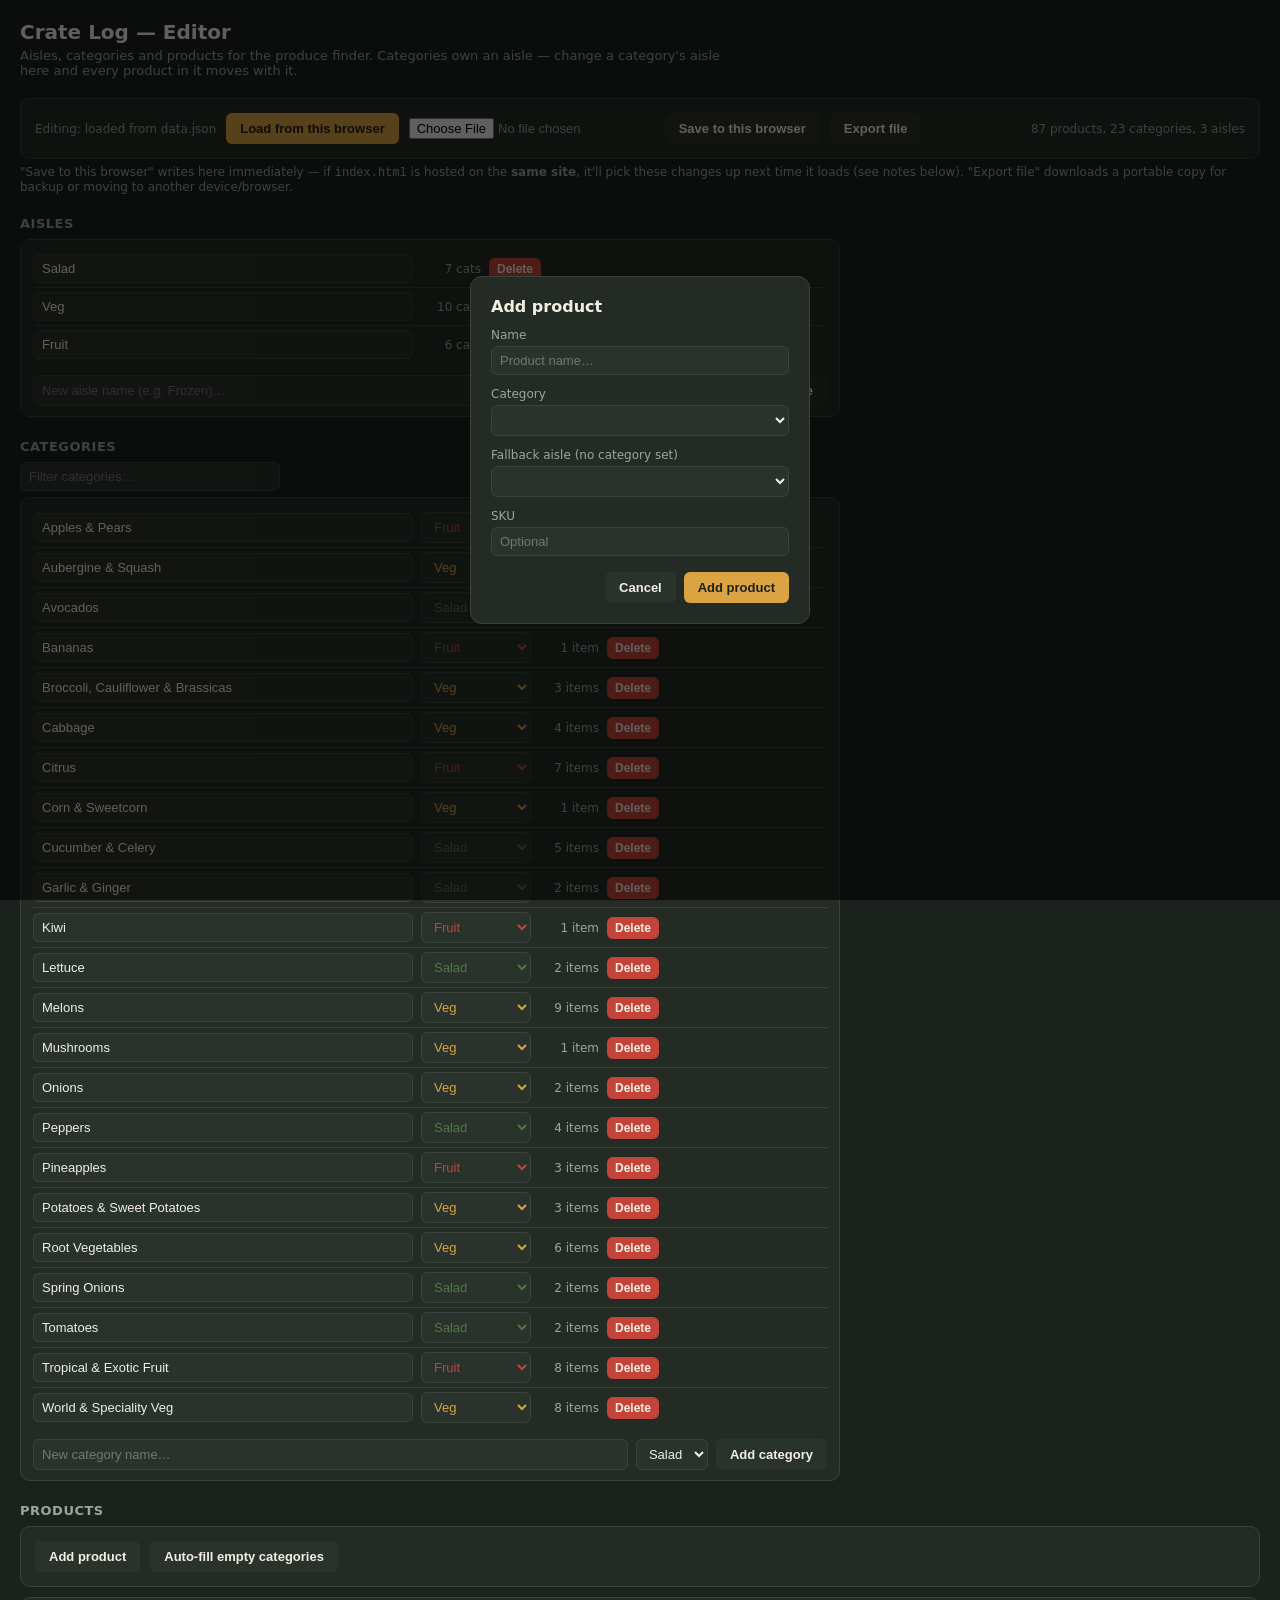
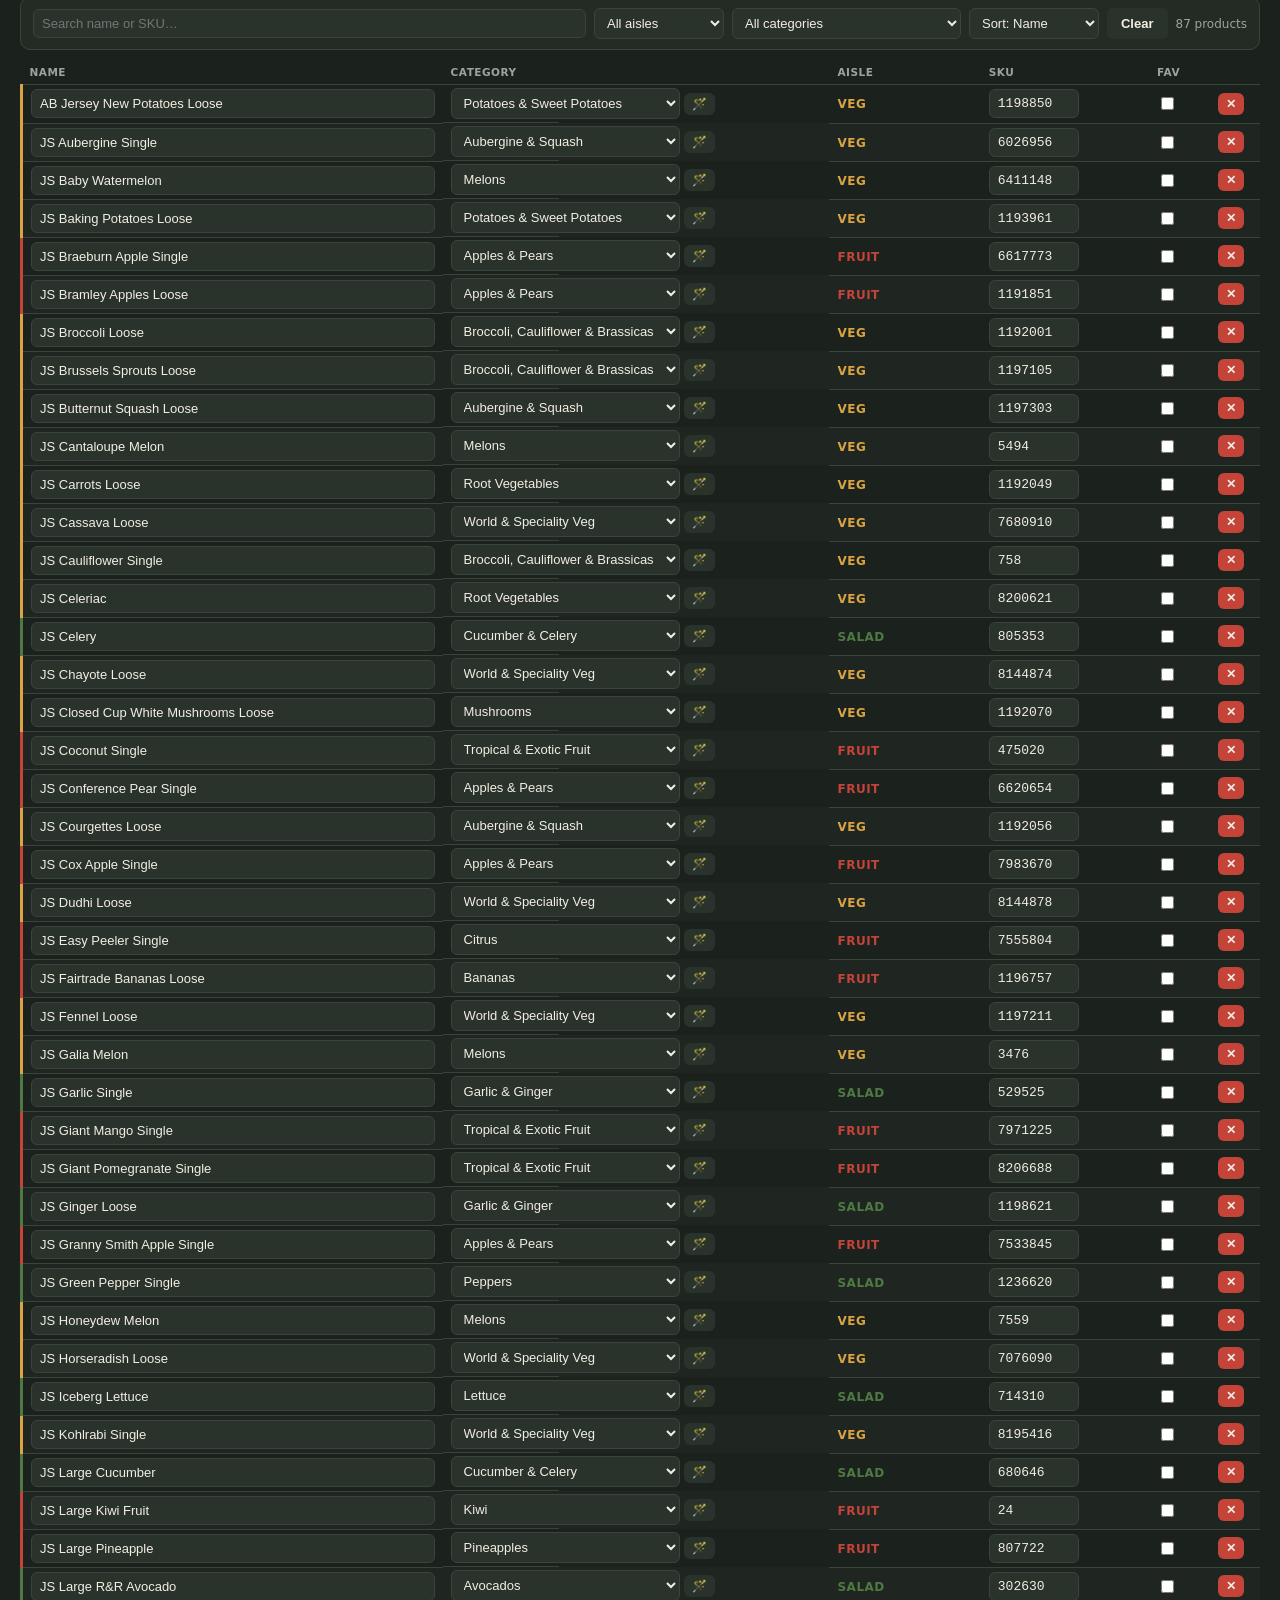
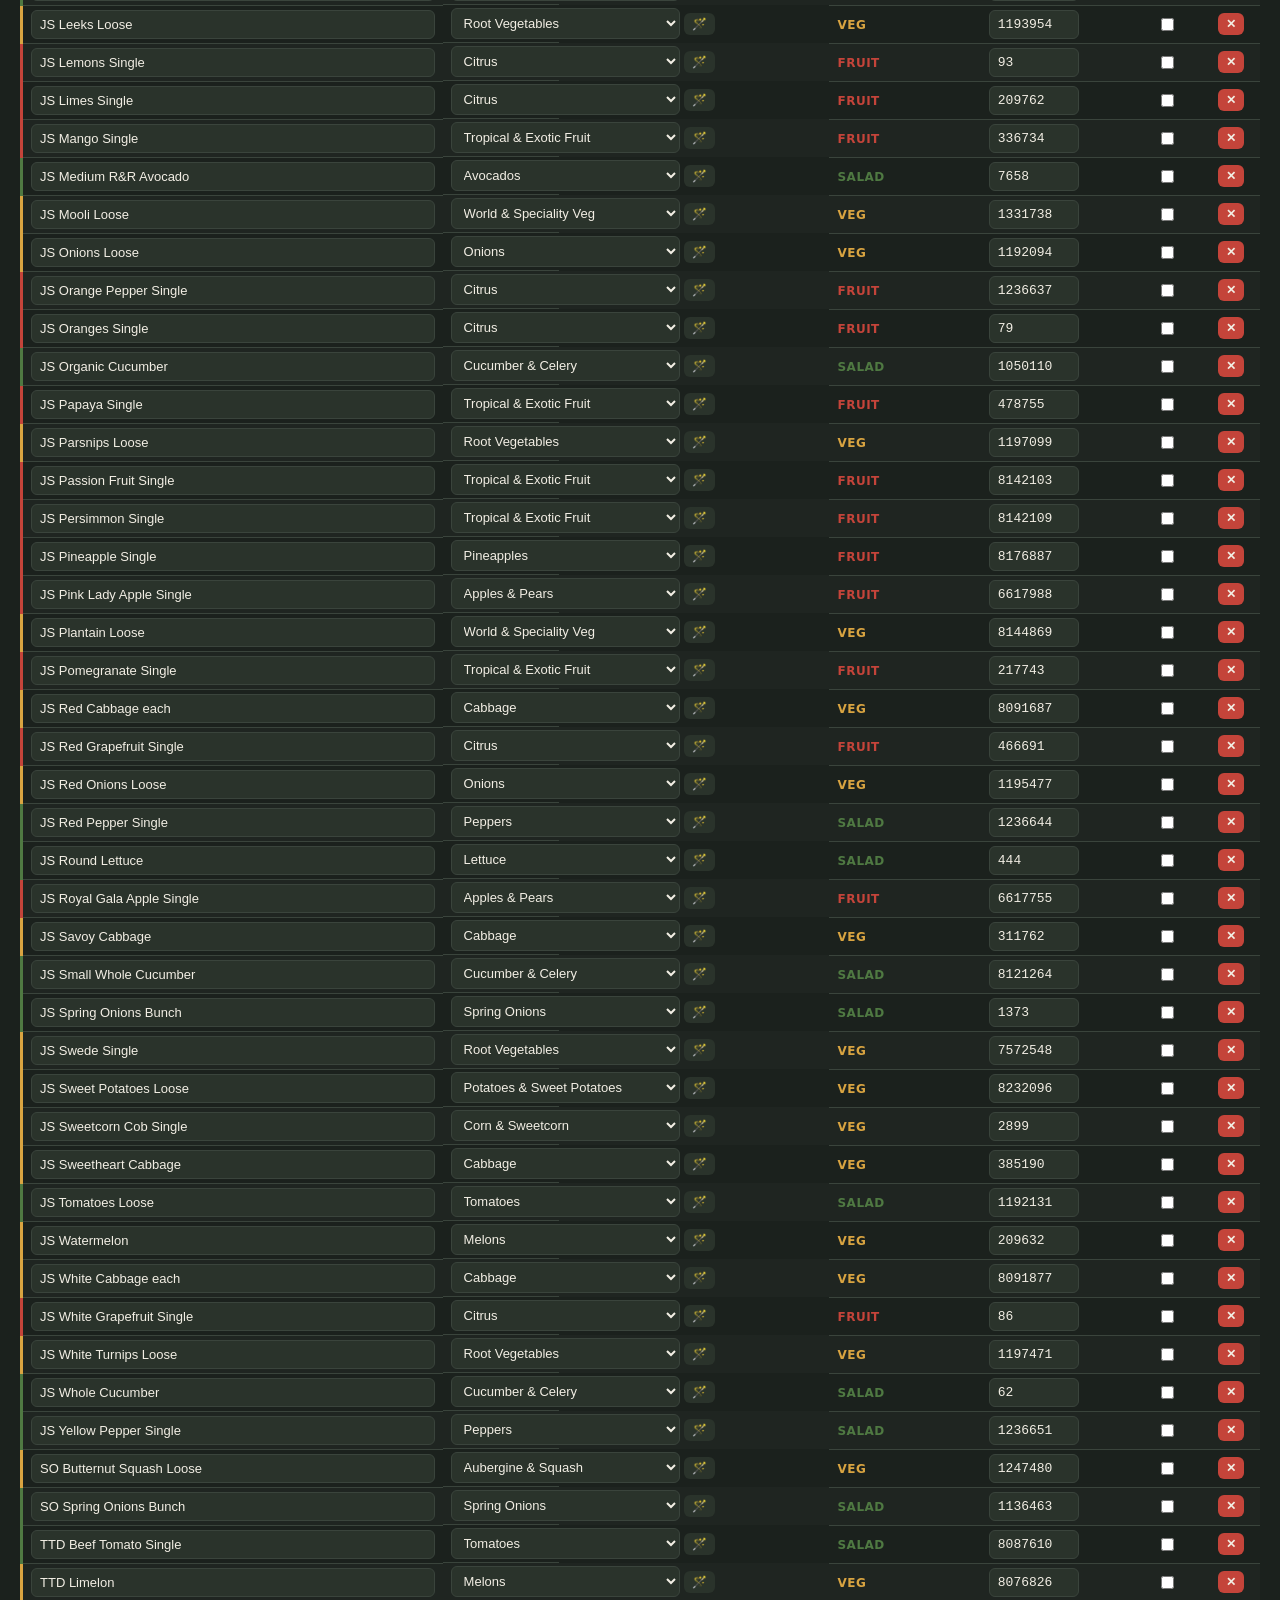
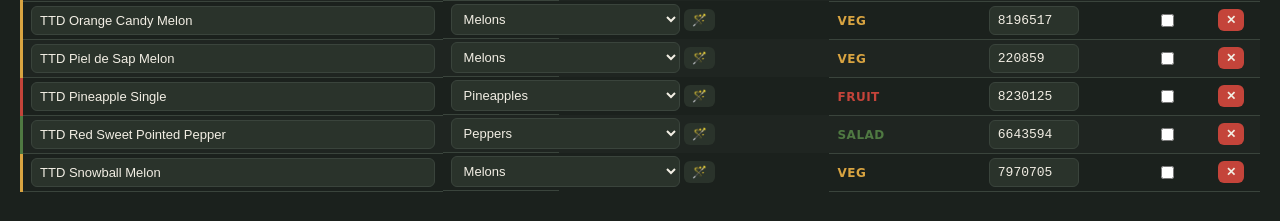
==== aisle-editor.html @ 80e992dc "Initial commit: Crate Log produce finder + aisle editor Static produce waste-disposal reference tool" ====
<!DOCTYPE html>
<html lang="en">
<head>
<meta charset="UTF-8">
<meta name="viewport" content="width=device-width, initial-scale=1">
<title>Crate Log — Editor</title>
<style>
  :root {
    --bg: #1B211D; --panel: #232B24; --panel-raised: #2A332B;
    --line: #3A443C; --text: #F2EEE4; --text-muted: #9AA69C;
    --fruit: #C4443A; --veg: #D9A441; --salad: #4F7942;
  }
  * { box-sizing: border-box; }
  body {
    margin: 0; background: var(--bg); color: var(--text);
    font-family: 'Inter', system-ui, sans-serif; padding: 20px;
  }
  h1 { font-size: 20px; margin: 0 0 4px; }
  p.sub { color: var(--text-muted); margin: 0 0 20px; font-size: 13px; max-width: 700px; }
  h2 { font-size: 13px; text-transform: uppercase; letter-spacing: 0.5px; color: var(--text-muted); margin: 22px 0 8px; }

  .toolbar {
    display: flex; gap: 10px; align-items: center; flex-wrap: wrap;
    margin-bottom: 6px; padding: 14px; background: var(--panel);
    border: 1px solid var(--line); border-radius: 10px;
  }
  .toolbar-note { color: var(--text-muted); font-size: 12px; margin: 0 0 18px; }
  .toolbar input[type="file"] { color: var(--text-muted); font-size: 13px; }
  button {
    background: var(--veg); color: var(--bg); border: none;
    border-radius: 6px; padding: 8px 14px; font-weight: 700; cursor: pointer;
    font-size: 13px;
  }
  button.secondary { background: var(--panel-raised); color: var(--text); }
  button.danger { background: var(--fruit); color: var(--text); }
  button.icon-btn { padding: 4px 8px; font-size: 12px; }
  .toolbar .count { color: var(--text-muted); font-size: 12px; margin-left: auto; }

  input[type="text"], select {
    background: var(--panel-raised); border: 1px solid var(--line);
    color: var(--text); border-radius: 6px; padding: 6px 8px; font-size: 13px;
  }
  select option { background: var(--panel-raised); color: var(--text); }

  table { width: 100%; border-collapse: collapse; font-size: 13px; table-layout: fixed; }
  thead th:nth-child(1), tbody td:nth-child(1) { width: 34%; }
  thead th:nth-child(2), tbody td:nth-child(2) { width: 30%; }
  thead th:nth-child(3), tbody td:nth-child(3) { width: 12%; }
  thead th:nth-child(4), tbody td:nth-child(4) { width: 14%; }
  thead th:nth-child(5), tbody td:nth-child(5) { width: 6%; }
  thead th:nth-child(6), tbody td:nth-child(6) { width: 4%; }
  thead th {
    text-align: left; padding: 6px 8px; border-bottom: 1px solid var(--line);
    color: var(--text-muted); font-weight: 600; position: sticky; top: 0;
    background: var(--bg); font-size: 10.5px; text-transform: uppercase; letter-spacing: 0.5px;
  }
  tbody td { padding: 3px 8px; border-bottom: 1px solid var(--line); vertical-align: middle; }
  tbody tr:nth-child(even) { background: rgba(255,255,255,0.02); }
  tbody tr:hover { background: var(--panel); }
  tbody tr { border-left: 3px solid transparent; }
  tbody tr[data-color="Fruit"] { border-left-color: var(--fruit); }
  tbody tr[data-color="Veg"] { border-left-color: var(--veg); }
  tbody tr[data-color="Salad"] { border-left-color: var(--salad); }
  .name-cell { font-weight: 600; }
  .name-cell input { width: 100%; }
  .sku-cell input { font-family: 'IBM Plex Mono', monospace; width: 90px; }
  .aisle-Fruit { color: var(--fruit); }
  .aisle-Veg { color: var(--veg); }
  .aisle-Salad { color: var(--salad); }
  .row-changed td:first-child { box-shadow: inset 3px 0 0 var(--veg); }
  .empty-notice { color: var(--text-muted); padding: 40px; text-align: center; }
  .table-wrap { overflow-x: auto; margin-bottom: 10px; }
  .cat-select-cell { display: flex; gap: 4px; align-items: center; }
  .aisle-readonly { font-size: 12px; font-weight: 700; text-transform: uppercase; letter-spacing: 0.5px; }

  .panel {
    display: flex; flex-direction: column; gap: 4px;
    background: var(--panel); border: 1px solid var(--line);
    border-radius: 10px; padding: 10px 12px; margin-bottom: 18px;
    max-width: 820px;
  }
  .panel-row {
    display: flex; align-items: center; gap: 8px;
    padding: 4px 0; border-bottom: 1px solid var(--line);
  }
  .panel-row:last-child { border-bottom: none; }
  .panel-row input[type="text"] { flex: 1 1 320px; max-width: 380px; }
  .panel-row select { flex: none; width: 110px; }
  .panel-row .count { color: var(--text-muted); font-size: 12px; width: 60px; flex: none; text-align: right; }
  .panel-add-row { display: flex; gap: 8px; margin-top: 8px; flex-wrap: wrap; }
  .panel-add-row input { flex: 1; min-width: 140px; }
  .filter-bar {
    display: flex; gap: 8px; align-items: center; flex-wrap: wrap;
    margin-bottom: 10px; padding: 10px 12px; background: var(--panel);
    border: 1px solid var(--line); border-radius: 10px;
  }
  .filter-bar input[type="text"] { flex: 1; min-width: 180px; }
  .filter-bar select { min-width: 130px; }
  .filter-bar .count { color: var(--text-muted); font-size: 12px; margin-left: auto; }
  .cat-search { margin-bottom: 6px; }
  .cat-search input { width: 260px; }

  .modal-overlay {
    position: fixed; inset: 0; background: rgba(0,0,0,0.6);
    display: flex; align-items: center; justify-content: center; z-index: 100;
  }
  .modal {
    background: var(--panel); border: 1px solid var(--line); border-radius: 12px;
    padding: 20px; width: 340px; display: flex; flex-direction: column; gap: 12px;
  }
  .modal h3 { margin: 0; font-size: 16px; }
  .modal label { display: flex; flex-direction: column; gap: 4px; font-size: 12px; color: var(--text-muted); }
  .modal label input, .modal label select { width: 100%; }
  .modal-actions { display: flex; justify-content: flex-end; gap: 8px; margin-top: 4px; }
  .dupe-warning { color: var(--fruit); font-size: 12px; margin: -4px 0 0; }
</style>
</head>
<body>

<h1>Crate Log — Editor</h1>
<p class="sub">Aisles, categories and products for the produce finder. Categories own an aisle — change a category's aisle here and every product in it moves with it.</p>

<div class="toolbar">
  <span id="sourceLabel" style="font-size:12px;color:var(--text-muted);"></span>
  <button id="loadLocalBtn">Load from this browser</button>
  <input type="file" id="fileInput" accept="application/json">
  <button id="saveLocalBtn" class="secondary" disabled>Save to this browser</button>
  <button id="exportBtn" class="secondary" disabled>Export file</button>
  <span class="count" id="countLabel"></span>
</div>
<p class="toolbar-note">
  "Save to this browser" writes here immediately — if <code>index.html</code> is hosted on
  the <strong>same site</strong>, it'll pick these changes up next time it loads (see notes below).
  "Export file" downloads a portable copy for backup or moving to another device/browser.
</p>

<div id="mainArea" hidden>

  <h2>Aisles</h2>
  <div class="panel">
    <div id="aisleList"></div>
    <div class="panel-add-row">
      <input type="text" id="newAisleInput" placeholder="New aisle name (e.g. Frozen)…">
      <button id="addAisleBtn" class="secondary">Add aisle</button>
    </div>
  </div>

  <h2>Categories</h2>
  <div class="cat-search"><input type="text" id="catSearchInput" placeholder="Filter categories…"></div>
  <div class="panel">
    <div id="catList"></div>
    <div class="panel-add-row">
      <input type="text" id="newCatInput" placeholder="New category name…">
      <select id="newCatAisle"></select>
      <button id="addCatBtn" class="secondary">Add category</button>
    </div>
  </div>

  <h2>Products</h2>
  <div class="toolbar" style="margin-bottom:10px;">
    <button id="addProductBtn" class="secondary">Add product</button>
    <button id="autoFillBtn" class="secondary">Auto-fill empty categories</button>
  </div>
  <div class="filter-bar">
    <input type="text" id="searchInput" placeholder="Search name or SKU…">
    <select id="filterAisle"><option value="">All aisles</option></select>
    <select id="filterCategory"><option value="">All categories</option></select>
    <select id="sortSelect">
      <option value="name">Sort: Name</option>
      <option value="category">Sort: Category</option>
      <option value="aisle">Sort: Aisle</option>
      <option value="sku">Sort: SKU</option>
    </select>
    <button id="clearFiltersBtn" class="secondary">Clear</button>
    <span class="count" id="filterCountLabel"></span>
  </div>
  <div class="table-wrap">
    <table id="table">
      <thead>
        <tr>
          <th>Name</th>
          <th style="width:230px">Category</th>
          <th style="width:90px">Aisle</th>
          <th style="width:100px">SKU</th>
          <th style="width:36px">Fav</th>
          <th style="width:30px"></th>
        </tr>
      </thead>
      <tbody id="tbody"></tbody>
    </table>
  </div>
</div>
<p class="empty-notice" id="emptyNotice">Load data from this browser, or import a products.json / data.json file, to start editing.</p>

<div class="modal-overlay" id="addProductModal" hidden>
  <div class="modal">
    <h3>Add product</h3>
    <label>Name<input type="text" id="apName" placeholder="Product name…"></label>
    <label>Category
      <select id="apCategory"></select>
    </label>
    <label id="apFallbackWrap">Fallback aisle (no category set)
      <select id="apFallbackAisle"></select>
    </label>
    <label>SKU<input type="text" id="apSku" placeholder="Optional"></label>
    <p class="dupe-warning" id="apDupeWarning" hidden></p>
    <div class="modal-actions">
      <button id="apCancel" class="secondary">Cancel</button>
      <button id="apSave">Add product</button>
    </div>
  </div>
</div>

<script>
const DATA_KEY = 'cratelog_data';
let DATA = null;

const AUTO_RULES = [
  { kw: ['banana'], aisle: 'Fruit', category: 'Bananas' },
  { kw: ['apple', 'pear'], aisle: 'Fruit', category: 'Apples & Pears' },
  { kw: ['lemon', 'lime', 'grapefruit', 'easy peeler', 'orange'], aisle: 'Fruit', category: 'Citrus' },
  { kw: ['kiwi'], aisle: 'Fruit', category: 'Kiwi' },
  { kw: ['melon', 'watermelon'], aisle: 'Fruit', category: 'Melons' },
  { kw: ['pineapple', 'mango', 'pomegranate', 'papaya', 'persimmon', 'passion fruit', 'coconut'], aisle: 'Fruit', category: 'Tropical & Exotic Fruit' },
  { kw: ['pepper'], aisle: 'Veg', category: 'Peppers' },
  { kw: ['avocado'], aisle: 'Veg', category: 'Avocados' },
  { kw: ['mushroom'], aisle: 'Veg', category: 'Mushrooms' },
  { kw: ['carrot', 'swede', 'parsnip', 'turnip', 'celeriac', 'leek'], aisle: 'Veg', category: 'Root Vegetables' },
  { kw: ['sweetcorn'], aisle: 'Veg', category: 'Corn & Sweetcorn' },
  { kw: ['brussels', 'broccoli', 'cauliflower'], aisle: 'Veg', category: 'Broccoli, Cauliflower & Brassicas' },
  { kw: ['cabbage'], aisle: 'Veg', category: 'Cabbage' },
  { kw: ['courgette', 'aubergine', 'butternut', 'squash'], aisle: 'Veg', category: 'Aubergine & Squash' },
  { kw: ['baking potato', 'sweet potato', 'jersey new potato', 'potato'], aisle: 'Veg', category: 'Potatoes & Sweet Potatoes' },
  { kw: ['horseradish', 'dudhi', 'cassava', 'mooli', 'chayote', 'kohlrabi', 'plantain', 'fennel'], aisle: 'Veg', category: 'World & Speciality Veg' },
  { kw: ['tomato'], aisle: 'Salad', category: 'Tomatoes' },
  { kw: ['lettuce'], aisle: 'Salad', category: 'Lettuce' },
  { kw: ['cucumber', 'celery'], aisle: 'Salad', category: 'Cucumber & Celery' },
  { kw: ['spring onion'], aisle: 'Salad', category: 'Spring Onions' },
  { kw: ['onion', 'garlic', 'ginger'], aisle: 'Veg', category: 'Onions, Garlic & Ginger' },
];
function autoSuggest(name) {
  const low = (name || '').toLowerCase();
  for (const rule of AUTO_RULES) {
    if (rule.kw.some(k => low.includes(k))) return { aisle: rule.aisle, category: rule.category };
  }
  return null;
}

const els = {
  sourceLabel: document.getElementById('sourceLabel'),
  loadLocalBtn: document.getElementById('loadLocalBtn'),
  fileInput: document.getElementById('fileInput'),
  saveLocalBtn: document.getElementById('saveLocalBtn'),
  exportBtn: document.getElementById('exportBtn'),
  countLabel: document.getElementById('countLabel'),
  mainArea: document.getElementById('mainArea'),
  emptyNotice: document.getElementById('emptyNotice'),
  tbody: document.getElementById('tbody'),
  aisleList: document.getElementById('aisleList'),
  newAisleInput: document.getElementById('newAisleInput'),
  addAisleBtn: document.getElementById('addAisleBtn'),
  catList: document.getElementById('catList'),
  newCatInput: document.getElementById('newCatInput'),
  newCatAisle: document.getElementById('newCatAisle'),
  addCatBtn: document.getElementById('addCatBtn'),
  addProductBtn: document.getElementById('addProductBtn'),
  autoFillBtn: document.getElementById('autoFillBtn'),
  catSearchInput: document.getElementById('catSearchInput'),
  searchInput: document.getElementById('searchInput'),
  filterAisle: document.getElementById('filterAisle'),
  filterCategory: document.getElementById('filterCategory'),
  sortSelect: document.getElementById('sortSelect'),
  clearFiltersBtn: document.getElementById('clearFiltersBtn'),
  filterCountLabel: document.getElementById('filterCountLabel'),
  addProductModal: document.getElementById('addProductModal'),
  apName: document.getElementById('apName'),
  apCategory: document.getElementById('apCategory'),
  apFallbackWrap: document.getElementById('apFallbackWrap'),
  apFallbackAisle: document.getElementById('apFallbackAisle'),
  apSku: document.getElementById('apSku'),
  apDupeWarning: document.getElementById('apDupeWarning'),
  apSave: document.getElementById('apSave'),
  apCancel: document.getElementById('apCancel'),
};

function loadFromBrowser() {
  const raw = localStorage.getItem(DATA_KEY);
  if (!raw) { alert('Nothing saved in this browser yet — this browser hasn\'t opened index.html, or it hasn\'t saved anything. Import a file instead.'); return; }
  try {
    DATA = JSON.parse(raw);
    els.sourceLabel.textContent = 'Editing: data saved in this browser';
    activate();
  } catch (e) { alert('Could not read saved data: ' + e.message); }
}

els.loadLocalBtn.addEventListener('click', loadFromBrowser);

els.fileInput.addEventListener('change', (e) => {
  const file = e.target.files[0];
  if (!file) return;
  const reader = new FileReader();
  reader.onload = (ev) => {
    try {
      const parsed = JSON.parse(ev.target.result);
      if (Array.isArray(parsed)) {
        // legacy flat products array — wrap it with defaults
        const cats = [...new Set(parsed.map(p => p.category).filter(Boolean))];
        DATA = {
          version: 1,
          aisles: ['Salad', 'Veg', 'Fruit'],
          categories: cats.map(name => ({ name, aisle: 'Veg' })),
          products: parsed.map(p => ({ id: p.id, name: p.name, category: p.category || '', sku: p.sku || null })),
        };
      } else if (parsed && parsed.products && parsed.categories && parsed.aisles) {
        DATA = parsed;
      } else {
        throw new Error('Unrecognised file shape');
      }
      els.sourceLabel.textContent = `Editing: imported from ${file.name}`;
      activate();
    } catch (err) {
      alert('Could not read that file: ' + err.message);
    }
  };
  reader.readAsText(file);
});

function activate() {
  els.saveLocalBtn.disabled = false;
  els.exportBtn.disabled = false;
  render();
}

function saveToBrowser() {
  localStorage.setItem(DATA_KEY, JSON.stringify(DATA));
  alert('Saved to this browser. If index.html is hosted on the same site, reload it there to see the changes.');
}
els.saveLocalBtn.addEventListener('click', saveToBrowser);

els.exportBtn.addEventListener('click', () => {
  const blob = new Blob([JSON.stringify(DATA, null, 2)], { type: 'application/json' });
  const url = URL.createObjectURL(blob);
  const a = document.createElement('a');
  a.href = url;
  a.download = 'data.json';
  a.click();
  URL.revokeObjectURL(url);
});

/* ---------------- Render root ---------------- */

function render() {
  const hasData = !!DATA;
  els.emptyNotice.hidden = hasData;
  els.mainArea.hidden = !hasData;
  if (!hasData) return;
  els.countLabel.textContent = `${DATA.products.length} products, ${DATA.categories.length} categories, ${DATA.aisles.length} aisles`;
  renderAisles();
  renderCategories();
  renderFilterControls();
  renderTable();
}

/* ---------------- Aisles panel ---------------- */

function renderAisles() {
  els.aisleList.innerHTML = '';
  els.newCatAisle.innerHTML = DATA.aisles.map(a => `<option value="${a}">${a}</option>`).join('');
  DATA.aisles.forEach(aisle => {
    const row = document.createElement('div');
    row.className = 'panel-row';

    const input = document.createElement('input');
    input.type = 'text';
    input.value = aisle;
    input.addEventListener('change', () => renameAisle(aisle, input.value.trim()));
    row.appendChild(input);

    const catCount = DATA.categories.filter(c => c.aisle === aisle).length;
    const count = document.createElement('span');
    count.className = 'count';
    count.textContent = `${catCount} cat${catCount === 1 ? '' : 's'}`;
    row.appendChild(count);

    const delBtn = document.createElement('button');
    delBtn.className = 'danger icon-btn';
    delBtn.textContent = 'Delete';
    delBtn.addEventListener('click', () => deleteAisle(aisle));
    row.appendChild(delBtn);

    els.aisleList.appendChild(row);
  });
}

function renameAisle(oldName, newName) {
  if (!newName || newName === oldName) { renderAisles(); return; }
  if (DATA.aisles.includes(newName)) { alert(`"${newName}" already exists.`); renderAisles(); return; }
  DATA.aisles = DATA.aisles.map(a => a === oldName ? newName : a);
  DATA.categories.forEach(c => { if (c.aisle === oldName) c.aisle = newName; });
  render();
}

function deleteAisle(aisle) {
  if (DATA.aisles.length <= 1) { alert('You need at least one aisle.'); return; }
  const affectedCats = DATA.categories.filter(c => c.aisle === aisle);
  const remaining = DATA.aisles.filter(a => a !== aisle);
  let msg = `Delete aisle "${aisle}"?`;
  if (affectedCats.length > 0) {
    msg += ` ${affectedCats.length} categor${affectedCats.length === 1 ? 'y' : 'ies'} using it will move to "${remaining[0]}".`;
  }
  if (!confirm(msg)) return;
  DATA.categories.forEach(c => { if (c.aisle === aisle) c.aisle = remaining[0]; });
  DATA.aisles = remaining;
  render();
}

els.addAisleBtn.addEventListener('click', () => {
  const name = els.newAisleInput.value.trim();
  if (!name) return;
  if (DATA.aisles.includes(name)) { alert('That aisle already exists.'); return; }
  DATA.aisles.push(name);
  els.newAisleInput.value = '';
  render();
});

/* ---------------- Categories panel ---------------- */

function renderCategories() {
  els.catList.innerHTML = '';
  const q = els.catSearchInput.value.trim().toLowerCase();
  const filtered = q ? DATA.categories.filter(c => c.name.toLowerCase().includes(q)) : DATA.categories;
  if (filtered.length === 0) {
    const empty = document.createElement('p');
    empty.style.cssText = 'color:var(--text-muted);font-size:13px;margin:4px 0;';
    empty.textContent = DATA.categories.length === 0 ? 'No categories yet.' : `No categories match "${q}".`;
    els.catList.appendChild(empty);
    return;
  }
  [...filtered].sort((a, b) => a.name.localeCompare(b.name)).forEach((cat) => {
    const row = document.createElement('div');
    row.className = 'panel-row';

    const input = document.createElement('input');
    input.type = 'text';
    input.value = cat.name;
    input.addEventListener('change', () => renameCategory(cat.name, input.value.trim()));
    row.appendChild(input);

    const aisleSelect = document.createElement('select');
    aisleSelect.className = 'aisle-' + cat.aisle;
    DATA.aisles.forEach(a => {
      const opt = document.createElement('option');
      opt.value = a; opt.textContent = a;
      if (cat.aisle === a) opt.selected = true;
      aisleSelect.appendChild(opt);
    });
    aisleSelect.addEventListener('change', () => {
      cat.aisle = aisleSelect.value;
      aisleSelect.className = 'aisle-' + aisleSelect.value;
      renderTable(); // product rows' derived aisle changes instantly
      renderAisles();
    });
    row.appendChild(aisleSelect);

    const n = DATA.products.filter(p => p.category === cat.name).length;
    const count = document.createElement('span');
    count.className = 'count';
    count.textContent = `${n} item${n === 1 ? '' : 's'}`;
    row.appendChild(count);

    const delBtn = document.createElement('button');
    delBtn.className = 'danger icon-btn';
    delBtn.textContent = 'Delete';
    delBtn.addEventListener('click', () => deleteCategory(cat.name));
    row.appendChild(delBtn);

    els.catList.appendChild(row);
  });
}

function renameCategory(oldName, newName) {
  if (!newName || newName === oldName) { renderCategories(); return; }
  if (DATA.categories.some(c => c.name === newName)) {
    alert(`"${newName}" already exists — merge not supported here, pick a different name or delete one first.`);
    renderCategories();
    return;
  }
  const cat = DATA.categories.find(c => c.name === oldName);
  cat.name = newName;
  DATA.products.forEach(p => { if (p.category === oldName) p.category = newName; });
  render();
}

function deleteCategory(name) {
  const affected = DATA.products.filter(p => p.category === name);
  let fallback = DATA.aisles[0];
  if (affected.length > 0) {
    const pick = prompt(`Delete "${name}"? ${affected.length} product(s) will lose this category.\nType the aisle to fall back to for them:\n(${DATA.aisles.join(', ')})`, fallback);
    if (pick === null) return;
    if (!DATA.aisles.includes(pick)) { alert('Not a valid aisle name — cancelled.'); return; }
    fallback = pick;
  } else if (!confirm(`Delete "${name}"?`)) {
    return;
  }
  affected.forEach(p => { p.category = ''; p.fallbackAisle = fallback; });
  DATA.categories = DATA.categories.filter(c => c.name !== name);
  render();
}

els.catSearchInput.addEventListener('input', renderCategories);

els.addCatBtn.addEventListener('click', () => {
  const name = els.newCatInput.value.trim();
  if (!name) return;
  if (DATA.categories.some(c => c.name === name)) { alert('That category already exists.'); return; }
  DATA.categories.push({ name, aisle: els.newCatAisle.value });
  els.newCatInput.value = '';
  render();
});

/* ---------------- Products table ---------------- */

let productFilters = { search: '', aisle: '', category: '', sort: 'name' };

function renderFilterControls() {
  els.filterAisle.innerHTML = '<option value="">All aisles</option>' +
    DATA.aisles.map(a => `<option value="${a}">${a}</option>`).join('');
  els.filterAisle.value = productFilters.aisle;
  els.filterCategory.innerHTML = '<option value="">All categories</option>' +
    [...DATA.categories].sort((a, b) => a.name.localeCompare(b.name))
      .map(c => `<option value="${c.name}">${c.name}</option>`).join('');
  els.filterCategory.value = productFilters.category;
  els.sortSelect.value = productFilters.sort;
  els.searchInput.value = productFilters.search;
}

els.searchInput.addEventListener('input', () => { productFilters.search = els.searchInput.value; renderTable(); });
els.filterAisle.addEventListener('change', () => { productFilters.aisle = els.filterAisle.value; renderTable(); });
els.filterCategory.addEventListener('change', () => { productFilters.category = els.filterCategory.value; renderTable(); });
els.sortSelect.addEventListener('change', () => { productFilters.sort = els.sortSelect.value; renderTable(); });
els.clearFiltersBtn.addEventListener('click', () => {
  productFilters = { search: '', aisle: '', category: '', sort: 'name' };
  renderFilterControls();
  renderTable();
});

function getFilteredSortedProducts() {
  let list = DATA.products.slice();
  const q = productFilters.search.trim().toLowerCase();
  if (q) list = list.filter(p => (p.name || '').toLowerCase().includes(q) || (p.sku || '').toLowerCase().includes(q));
  if (productFilters.aisle) list = list.filter(p => resolveAisle(p) === productFilters.aisle);
  if (productFilters.category) list = list.filter(p => p.category === productFilters.category);
  const collate = (a, b) => (a || '').localeCompare(b || '');
  switch (productFilters.sort) {
    case 'category': list.sort((a, b) => collate(a.category, b.category) || collate(a.name, b.name)); break;
    case 'aisle': list.sort((a, b) => collate(resolveAisle(a), resolveAisle(b)) || collate(a.name, b.name)); break;
    case 'sku': list.sort((a, b) => collate(a.sku, b.sku)); break;
    default: list.sort((a, b) => collate(a.name, b.name));
  }
  return list;
}

function renderTable() {
  const list = getFilteredSortedProducts();
  els.tbody.innerHTML = '';
  list.forEach(p => els.tbody.appendChild(buildRow(p)));
  els.filterCountLabel.textContent = list.length === DATA.products.length
    ? `${DATA.products.length} products`
    : `Showing ${list.length} of ${DATA.products.length} products`;
}

function resolveAisle(p) {
  if (p.category) {
    const cat = DATA.categories.find(c => c.name === p.category);
    if (cat) return cat.aisle;
  }
  return p.fallbackAisle || DATA.aisles[0];
}

function buildRow(p) {
  const tr = document.createElement('tr');
  const aisle = resolveAisle(p);
  tr.dataset.color = aisle;

  const nameTd = document.createElement('td');
  nameTd.className = 'name-cell';
  const nameInput = document.createElement('input');
  nameInput.type = 'text';
  nameInput.value = p.name || '';
  nameInput.addEventListener('input', () => { p.name = nameInput.value; tr.classList.add('row-changed'); });
  nameTd.appendChild(nameInput);
  tr.appendChild(nameTd);

  const catTd = document.createElement('td');
  catTd.className = 'cat-select-cell';
  const catSelect = document.createElement('select');
  catSelect.style.flex = '1';
  const noneOpt = document.createElement('option');
  noneOpt.value = ''; noneOpt.textContent = '— none —';
  catSelect.appendChild(noneOpt);
  [...DATA.categories].sort((a, b) => a.name.localeCompare(b.name)).forEach(c => {
    const opt = document.createElement('option');
    opt.value = c.name; opt.textContent = c.name;
    if (p.category === c.name) opt.selected = true;
    catSelect.appendChild(opt);
  });
  catSelect.addEventListener('change', () => {
    p.category = catSelect.value;
    if (!p.category) p.fallbackAisle = p.fallbackAisle || DATA.aisles[0];
    tr.classList.add('row-changed');
    tr.dataset.color = resolveAisle(p);
    renderAisleCell(aisleTd, p, tr);
    renderCategories();
  });
  catTd.appendChild(catSelect);

  const wandBtn = document.createElement('button');
  wandBtn.className = 'secondary icon-btn';
  wandBtn.textContent = '🪄';
  wandBtn.title = 'Auto-suggest category from name';
  wandBtn.addEventListener('click', () => {
    const suggestion = autoSuggest(p.name);
    if (!suggestion) { alert('No keyword match for that name — pick manually.'); return; }
    ensureCategory(suggestion.category, suggestion.aisle);
    p.category = suggestion.category;
    render();
  });
  catTd.appendChild(wandBtn);
  tr.appendChild(catTd);

  const aisleTd = document.createElement('td');
  renderAisleCell(aisleTd, p, tr);
  tr.appendChild(aisleTd);

  const skuTd = document.createElement('td');
  skuTd.className = 'sku-cell';
  const skuInput = document.createElement('input');
  skuInput.type = 'text';
  skuInput.value = p.sku || '';
  skuInput.addEventListener('input', () => { p.sku = skuInput.value.trim() || null; tr.classList.add('row-changed'); });
  skuTd.appendChild(skuInput);
  tr.appendChild(skuTd);

  const favTd = document.createElement('td');
  const favInput = document.createElement('input');
  favInput.type = 'checkbox';
  favInput.title = 'Default favourite (rarely needed — favourites are usually set per-device on index.html)';
  favInput.checked = !!p.favourite;
  favInput.addEventListener('change', () => { p.favourite = favInput.checked; });
  favTd.appendChild(favInput);
  tr.appendChild(favTd);

  const delTd = document.createElement('td');
  const delBtn = document.createElement('button');
  delBtn.className = 'danger icon-btn';
  delBtn.textContent = '✕';
  delBtn.title = 'Delete product';
  delBtn.addEventListener('click', () => {
    if (!confirm(`Delete "${p.name || '(unnamed)'}"?`)) return;
    DATA.products.splice(DATA.products.indexOf(p), 1);
    render();
  });
  delTd.appendChild(delBtn);
  tr.appendChild(delTd);

  return tr;
}

function renderAisleCell(aisleTd, p, tr) {
  aisleTd.innerHTML = '';
  if (p.category) {
    const span = document.createElement('span');
    span.className = 'aisle-readonly aisle-' + resolveAisle(p);
    span.textContent = resolveAisle(p);
    aisleTd.appendChild(span);
  } else {
    const select = document.createElement('select');
    DATA.aisles.forEach(a => {
      const opt = document.createElement('option');
      opt.value = a; opt.textContent = a;
      if ((p.fallbackAisle || DATA.aisles[0]) === a) opt.selected = true;
      select.appendChild(opt);
    });
    select.addEventListener('change', () => {
      p.fallbackAisle = select.value;
      tr.dataset.color = select.value;
      tr.classList.add('row-changed');
    });
    aisleTd.appendChild(select);
  }
}

function ensureCategory(name, aisle) {
  if (!DATA.categories.some(c => c.name === name)) {
    DATA.categories.push({ name, aisle });
  }
}

els.addProductBtn.addEventListener('click', openAddProductModal);

/* ---------------- Add product modal ---------------- */

let apDupeArmed = false;

function openAddProductModal() {
  els.apName.value = '';
  els.apSku.value = '';
  apDupeArmed = false;
  els.apDupeWarning.hidden = true;
  els.apSave.textContent = 'Add product';
  els.apCategory.innerHTML = '<option value="">— none —</option>' +
    [...DATA.categories].sort((a, b) => a.name.localeCompare(b.name))
      .map(c => `<option value="${c.name}">${c.name}</option>`).join('');
  els.apFallbackAisle.innerHTML = DATA.aisles.map(a => `<option value="${a}">${a}</option>`).join('');
  updateApFallbackVisibility();
  els.addProductModal.hidden = false;
  els.apName.focus();
}

function updateApFallbackVisibility() {
  els.apFallbackWrap.hidden = !!els.apCategory.value;
}
els.apCategory.addEventListener('change', updateApFallbackVisibility);

function closeAddProductModal() { els.addProductModal.hidden = true; }
els.apCancel.addEventListener('click', closeAddProductModal);
els.addProductModal.addEventListener('click', (e) => { if (e.target === els.addProductModal) closeAddProductModal(); });

function findDuplicateProduct(name) {
  const low = name.trim().toLowerCase();
  return DATA.products.find(p => (p.name || '').trim().toLowerCase() === low);
}

els.apName.addEventListener('input', () => {
  apDupeArmed = false;
  els.apDupeWarning.hidden = true;
  els.apSave.textContent = 'Add product';
});

els.apSave.addEventListener('click', () => {
  const name = els.apName.value.trim();
  if (!name) { alert('Enter a product name.'); return; }

  const dupe = findDuplicateProduct(name);
  if (dupe && !apDupeArmed) {
    els.apDupeWarning.hidden = false;
    els.apDupeWarning.textContent = `A product named "${dupe.name}" already exists` +
      (dupe.category ? ` in "${dupe.category}"` : '') + `. Click "Add anyway" to add a duplicate.`;
    els.apSave.textContent = 'Add anyway';
    apDupeArmed = true;
    return;
  }

  const existingIds = new Set(DATA.products.map(p => p.id));
  let n = DATA.products.length + 1;
  let nextId = 'p' + String(n).padStart(3, '0');
  while (existingIds.has(nextId)) { n++; nextId = 'p' + String(n).padStart(3, '0'); }
  const category = els.apCategory.value;
  const product = { id: nextId, name, category, sku: els.apSku.value.trim() || null };
  if (!category) product.fallbackAisle = els.apFallbackAisle.value;
  DATA.products.push(product);

  closeAddProductModal();
  render();
});

els.autoFillBtn.addEventListener('click', () => {
  let filled = 0, unresolved = 0;
  DATA.products.forEach(p => {
    if (p.category) return;
    const suggestion = autoSuggest(p.name);
    if (suggestion) {
      ensureCategory(suggestion.category, suggestion.aisle);
      p.category = suggestion.category;
      filled++;
    } else {
      unresolved++;
    }
  });
  render();
  alert(`Filled ${filled} product(s).` + (unresolved ? ` ${unresolved} had no keyword match — set those manually.` : ''));
});

// try loading from this browser automatically on open; if nothing's
// there yet, try the published data.json (works when served over http(s),
// blocked by browsers when opened as a local file — import manually then)
(async function tryAutoLoad() {
  const raw = localStorage.getItem(DATA_KEY);
  if (raw) {
    try {
      DATA = JSON.parse(raw);
      els.sourceLabel.textContent = 'Editing: data saved in this browser (auto-loaded)';
      activate();
      return;
    } catch (e) { /* fall through */ }
  }
  try {
    const res = await fetch('data.json?t=' + Date.now(), { cache: 'no-store' });
    if (res.ok) {
      const fetched = await res.json();
      if (fetched && fetched.products && fetched.categories && fetched.aisles) {
        DATA = fetched;
        els.sourceLabel.textContent = 'Editing: loaded from data.json';
        activate();
      }
    }
  } catch (e) { /* blocked (likely file://) or missing — user can load/import manually */ }
})();

</script>
</body>
</html>
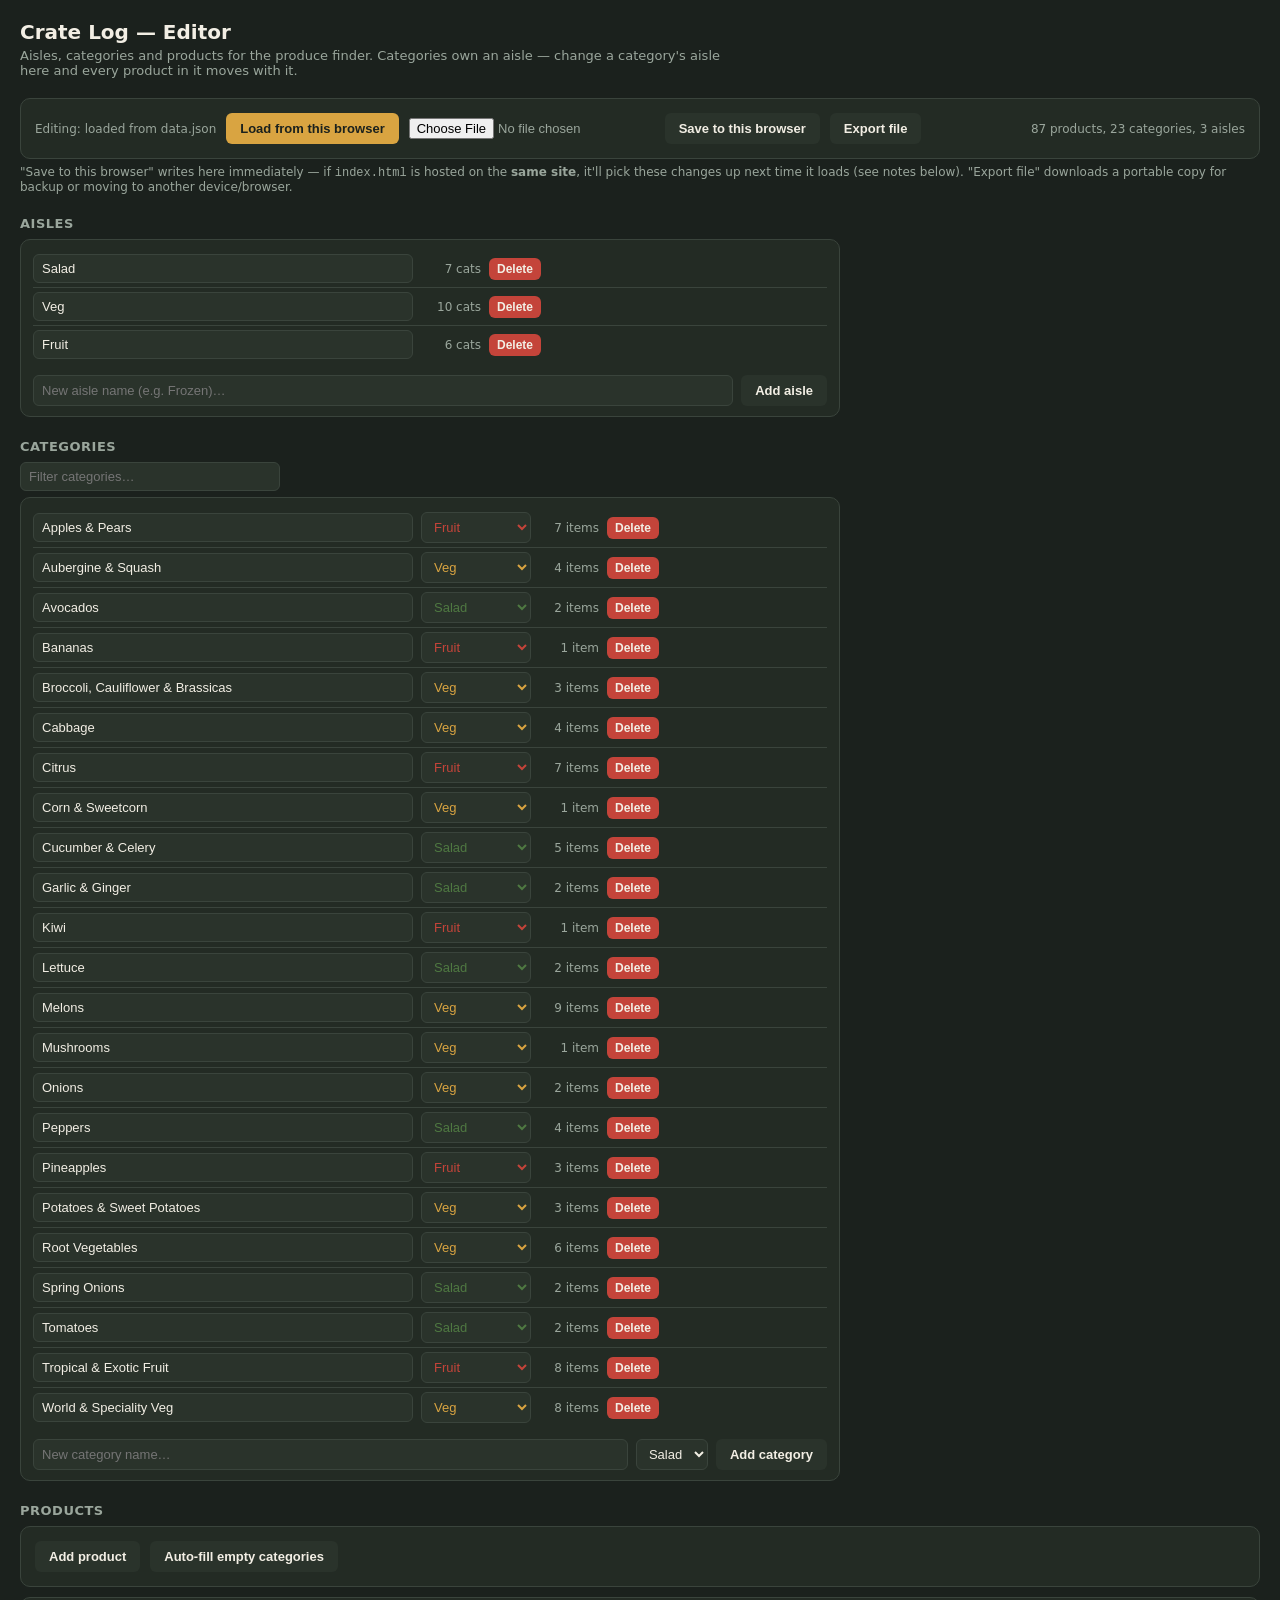
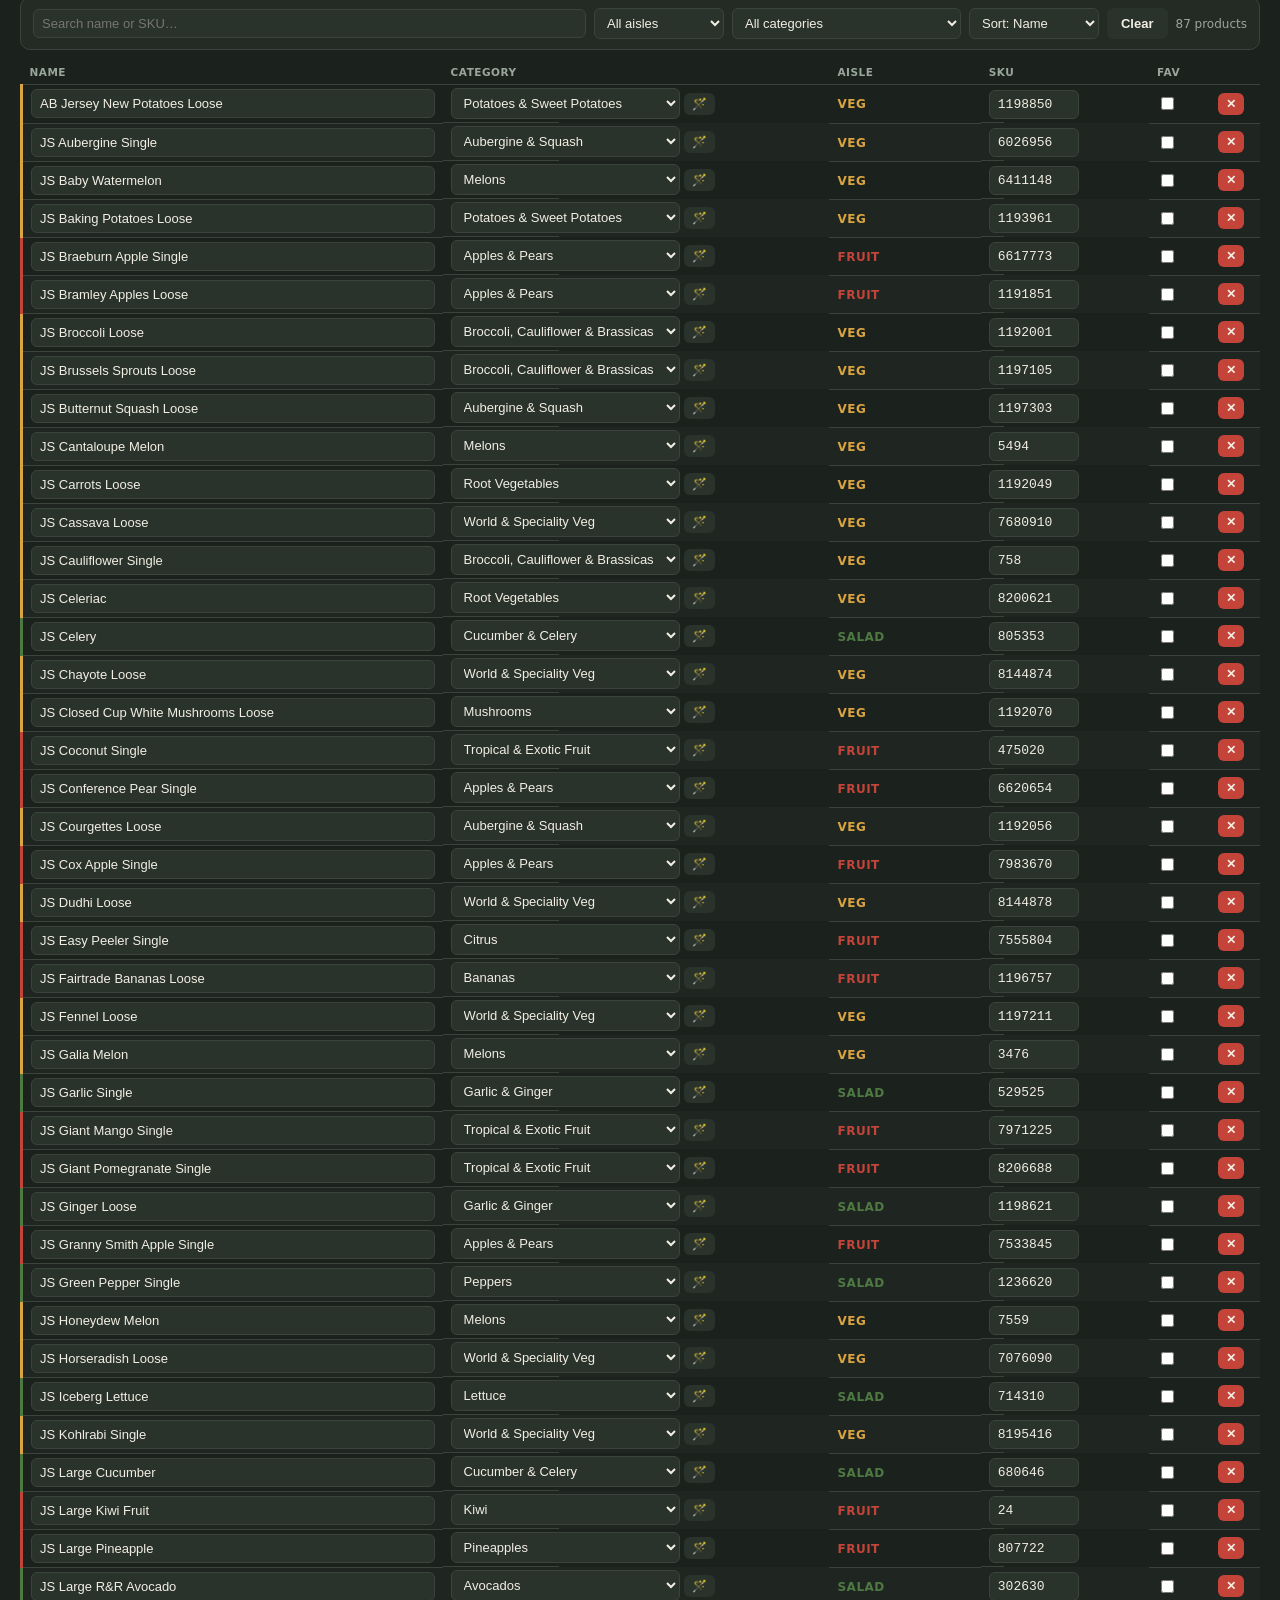
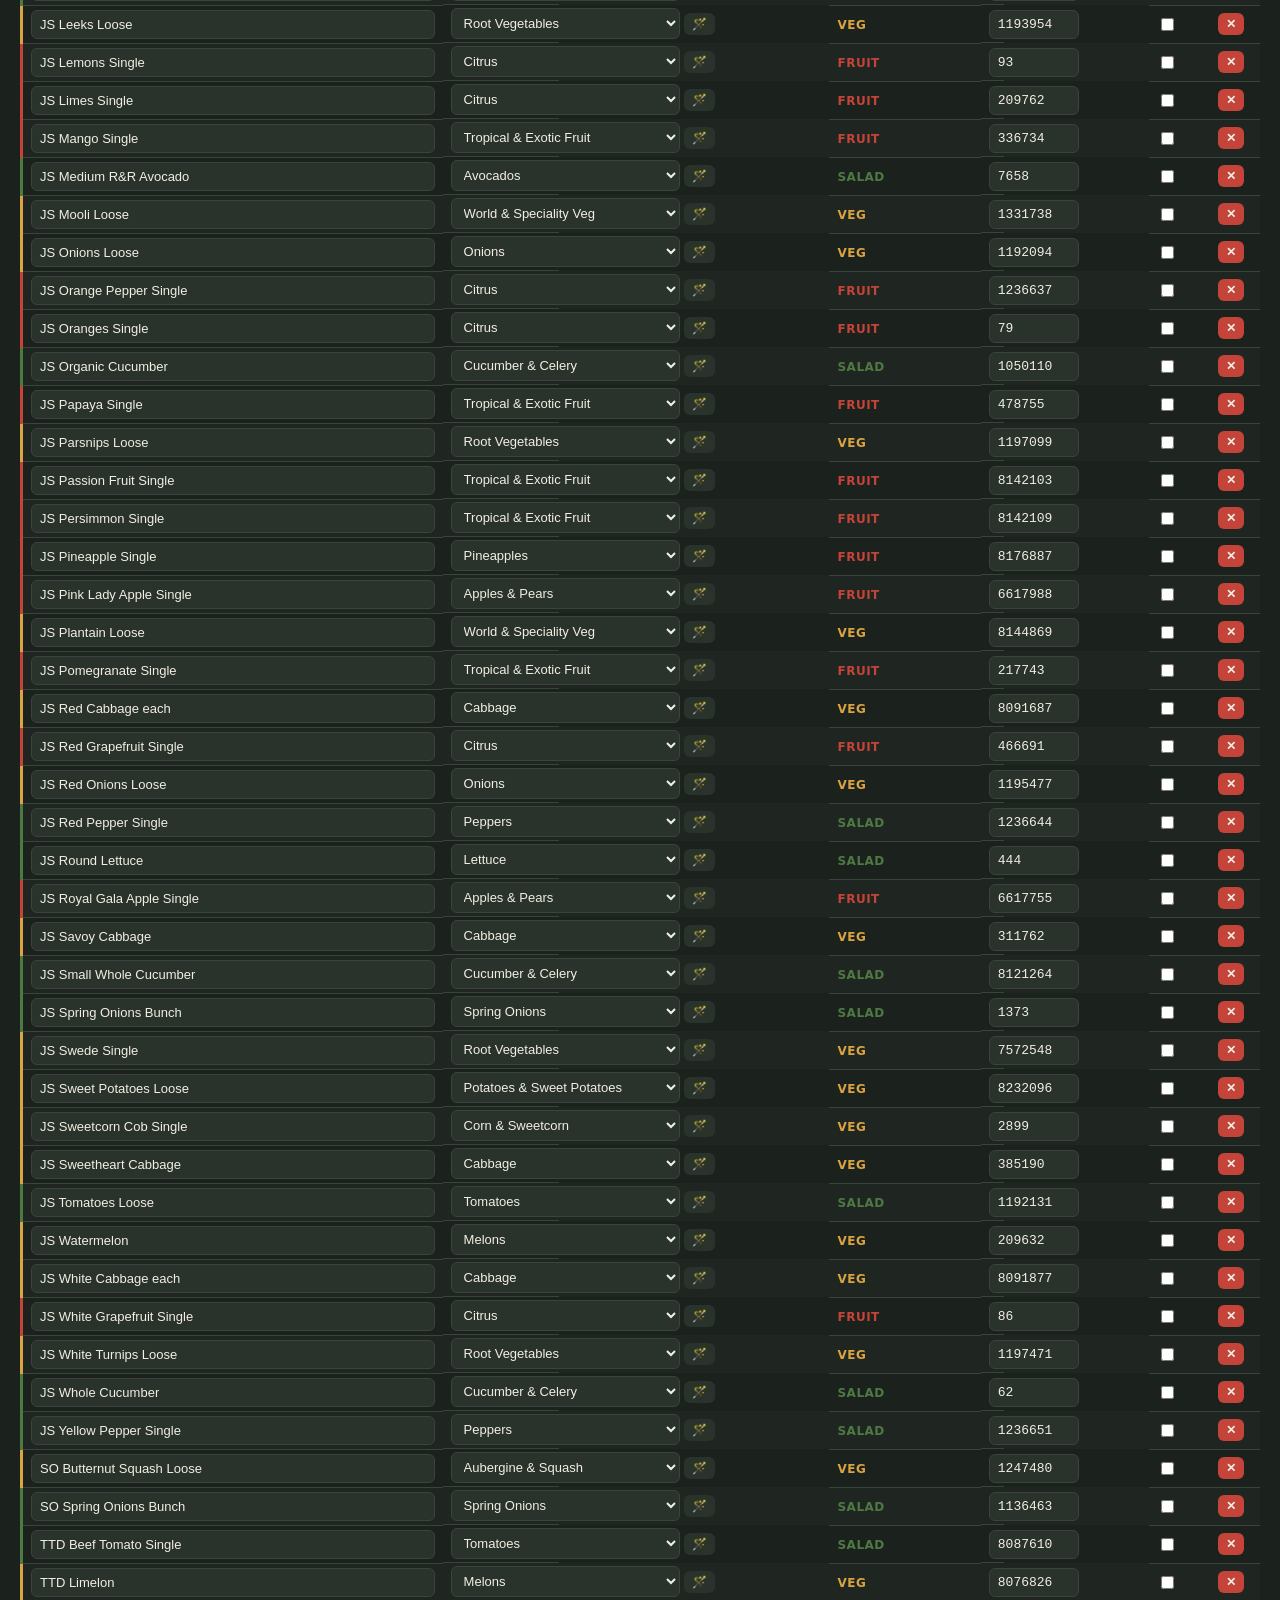
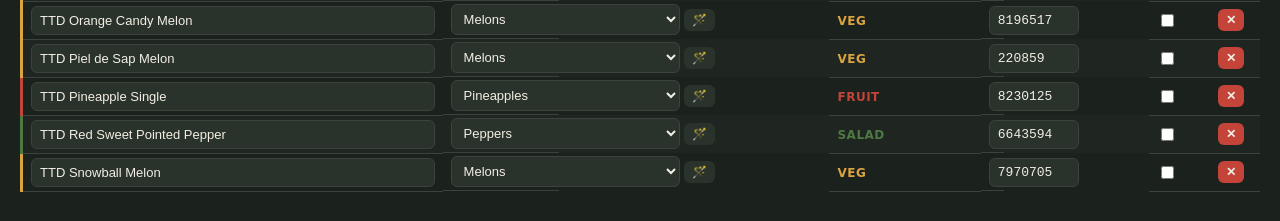
==== commit 9fe59e92: "Fix stuck add-product modal, add dupe checks, and clarify data-source state - Add [hidden] !importan" ====
--- a/aisle-editor.html
+++ b/aisle-editor.html
@@ -11,6 +11,7 @@
     --fruit: #C4443A; --veg: #D9A441; --salad: #4F7942;
   }
   * { box-sizing: border-box; }
+  [hidden] { display: none !important; }
   body {
     margin: 0; background: var(--bg); color: var(--text);
     font-family: 'Inter', system-ui, sans-serif; padding: 20px;
@@ -63,7 +64,9 @@
   tbody tr[data-color="Salad"] { border-left-color: var(--salad); }
   .name-cell { font-weight: 600; }
   .name-cell input { width: 100%; }
+  .sku-cell { display: flex; align-items: center; gap: 4px; }
   .sku-cell input { font-family: 'IBM Plex Mono', monospace; width: 90px; }
+  .sku-dupe-warn { color: var(--fruit); font-size: 13px; cursor: help; }
   .aisle-Fruit { color: var(--fruit); }
   .aisle-Veg { color: var(--veg); }
   .aisle-Salad { color: var(--salad); }
@@ -113,6 +116,13 @@
   .modal label input, .modal label select { width: 100%; }
   .modal-actions { display: flex; justify-content: flex-end; gap: 8px; margin-top: 4px; }
   .dupe-warning { color: var(--fruit); font-size: 12px; margin: -4px 0 0; }
+
+  .restore-banner {
+    display: flex; align-items: center; gap: 10px; flex-wrap: wrap;
+    background: var(--panel-raised); border: 1px solid var(--veg);
+    border-radius: 8px; padding: 10px 12px; margin-bottom: 14px; font-size: 13px;
+  }
+  .restore-banner span { flex: 1; min-width: 200px; }
 </style>
 </head>
 <body>
@@ -133,6 +143,12 @@
   the <strong>same site</strong>, it'll pick these changes up next time it loads (see notes below).
   "Export file" downloads a portable copy for backup or moving to another device/browser.
 </p>
+
+<div class="restore-banner" id="restoreBanner" hidden>
+  <span id="restoreBannerText"></span>
+  <button id="restoreBtn" class="secondary">Load them instead</button>
+  <button id="discardRestoreBtn" class="secondary">Discard</button>
+</div>
 
 <div id="mainArea" hidden>
 
@@ -281,6 +297,10 @@
   apDupeWarning: document.getElementById('apDupeWarning'),
   apSave: document.getElementById('apSave'),
   apCancel: document.getElementById('apCancel'),
+  restoreBanner: document.getElementById('restoreBanner'),
+  restoreBannerText: document.getElementById('restoreBannerText'),
+  restoreBtn: document.getElementById('restoreBtn'),
+  discardRestoreBtn: document.getElementById('discardRestoreBtn'),
 };
 
 function loadFromBrowser() {
@@ -637,8 +657,19 @@
   const skuInput = document.createElement('input');
   skuInput.type = 'text';
   skuInput.value = p.sku || '';
-  skuInput.addEventListener('input', () => { p.sku = skuInput.value.trim() || null; tr.classList.add('row-changed'); });
+  const skuWarn = document.createElement('span');
+  skuWarn.className = 'sku-dupe-warn';
+  skuWarn.textContent = '⚠';
+  skuWarn.hidden = true;
+  function updateSkuWarn() {
+    const dupe = p.sku ? findDuplicateSku(p.sku, p) : null;
+    skuWarn.hidden = !dupe;
+    skuWarn.title = dupe ? `Same SKU as "${dupe.name || '(unnamed)'}"` : '';
+  }
+  skuInput.addEventListener('input', () => { p.sku = skuInput.value.trim() || null; tr.classList.add('row-changed'); updateSkuWarn(); });
+  updateSkuWarn();
   skuTd.appendChild(skuInput);
+  skuTd.appendChild(skuWarn);
   tr.appendChild(skuTd);
 
   const favTd = document.createElement('td');
@@ -731,21 +762,33 @@
   return DATA.products.find(p => (p.name || '').trim().toLowerCase() === low);
 }
 
-els.apName.addEventListener('input', () => {
+function findDuplicateSku(sku, exclude) {
+  const low = sku.trim().toLowerCase();
+  if (!low) return null;
+  return DATA.products.find(p => p !== exclude && (p.sku || '').toLowerCase() === low);
+}
+
+function armApDupeCheck() {
   apDupeArmed = false;
   els.apDupeWarning.hidden = true;
   els.apSave.textContent = 'Add product';
-});
+}
+els.apName.addEventListener('input', armApDupeCheck);
+els.apSku.addEventListener('input', armApDupeCheck);
 
 els.apSave.addEventListener('click', () => {
   const name = els.apName.value.trim();
   if (!name) { alert('Enter a product name.'); return; }
-
-  const dupe = findDuplicateProduct(name);
-  if (dupe && !apDupeArmed) {
+  const sku = els.apSku.value.trim();
+
+  const nameDupe = findDuplicateProduct(name);
+  const skuDupe = sku ? findDuplicateSku(sku) : null;
+  if ((nameDupe || skuDupe) && !apDupeArmed) {
+    const reasons = [];
+    if (nameDupe) reasons.push(`the name matches "${nameDupe.name}"` + (nameDupe.category ? ` in "${nameDupe.category}"` : ''));
+    if (skuDupe && skuDupe !== nameDupe) reasons.push(`SKU ${sku} matches "${skuDupe.name}"`);
     els.apDupeWarning.hidden = false;
-    els.apDupeWarning.textContent = `A product named "${dupe.name}" already exists` +
-      (dupe.category ? ` in "${dupe.category}"` : '') + `. Click "Add anyway" to add a duplicate.`;
+    els.apDupeWarning.textContent = `Possible duplicate — ${reasons.join(' and ')}. Click "Add anyway" to add it regardless.`;
     els.apSave.textContent = 'Add anyway';
     apDupeArmed = true;
     return;
@@ -781,30 +824,60 @@
   alert(`Filled ${filled} product(s).` + (unresolved ? ` ${unresolved} had no keyword match — set those manually.` : ''));
 });
 
-// try loading from this browser automatically on open; if nothing's
-// there yet, try the published data.json (works when served over http(s),
-// blocked by browsers when opened as a local file — import manually then)
+// data.json is the source of truth: on open, always try to fetch and show
+// it fresh. If this browser also has unsaved local edits sitting around
+// (from a previous editing session that was never re-exported), don't
+// silently prefer them — surface a banner so the user picks explicitly.
+// Falls back to local edits (or manual import) only when data.json can't
+// be reached at all, e.g. opened as a local file:// page.
+els.restoreBtn.addEventListener('click', () => {
+  const raw = localStorage.getItem(DATA_KEY);
+  if (!raw) return;
+  try {
+    DATA = JSON.parse(raw);
+    els.sourceLabel.textContent = 'Editing: data saved in this browser (restored)';
+    els.restoreBanner.hidden = true;
+    activate();
+  } catch (e) { alert('Could not read saved data: ' + e.message); }
+});
+els.discardRestoreBtn.addEventListener('click', () => {
+  if (!confirm('Discard the unsaved local edits in this browser? This cannot be undone.')) return;
+  localStorage.removeItem(DATA_KEY);
+  els.restoreBanner.hidden = true;
+});
+
 (async function tryAutoLoad() {
   const raw = localStorage.getItem(DATA_KEY);
+  let local = null;
   if (raw) {
-    try {
-      DATA = JSON.parse(raw);
-      els.sourceLabel.textContent = 'Editing: data saved in this browser (auto-loaded)';
-      activate();
-      return;
-    } catch (e) { /* fall through */ }
-  }
+    try { local = JSON.parse(raw); } catch (e) { /* corrupt — ignore */ }
+  }
+
+  let fetched = null;
   try {
     const res = await fetch('data.json?t=' + Date.now(), { cache: 'no-store' });
     if (res.ok) {
-      const fetched = await res.json();
-      if (fetched && fetched.products && fetched.categories && fetched.aisles) {
-        DATA = fetched;
-        els.sourceLabel.textContent = 'Editing: loaded from data.json';
-        activate();
-      }
+      const parsed = await res.json();
+      if (parsed && parsed.products && parsed.categories && parsed.aisles) fetched = parsed;
     }
-  } catch (e) { /* blocked (likely file://) or missing — user can load/import manually */ }
+  } catch (e) { /* blocked (likely file://) or missing */ }
+
+  if (fetched) {
+    DATA = fetched;
+    els.sourceLabel.textContent = 'Editing: loaded from data.json';
+    activate();
+    if (local && JSON.stringify(local) !== JSON.stringify(fetched)) {
+      els.restoreBannerText.textContent = 'This browser has unsaved local edits that differ from data.json.';
+      els.restoreBanner.hidden = false;
+    }
+    return;
+  }
+
+  if (local) {
+    DATA = local;
+    els.sourceLabel.textContent = 'Editing: data saved in this browser (data.json unreachable)';
+    activate();
+  }
 })();
 
 </script>
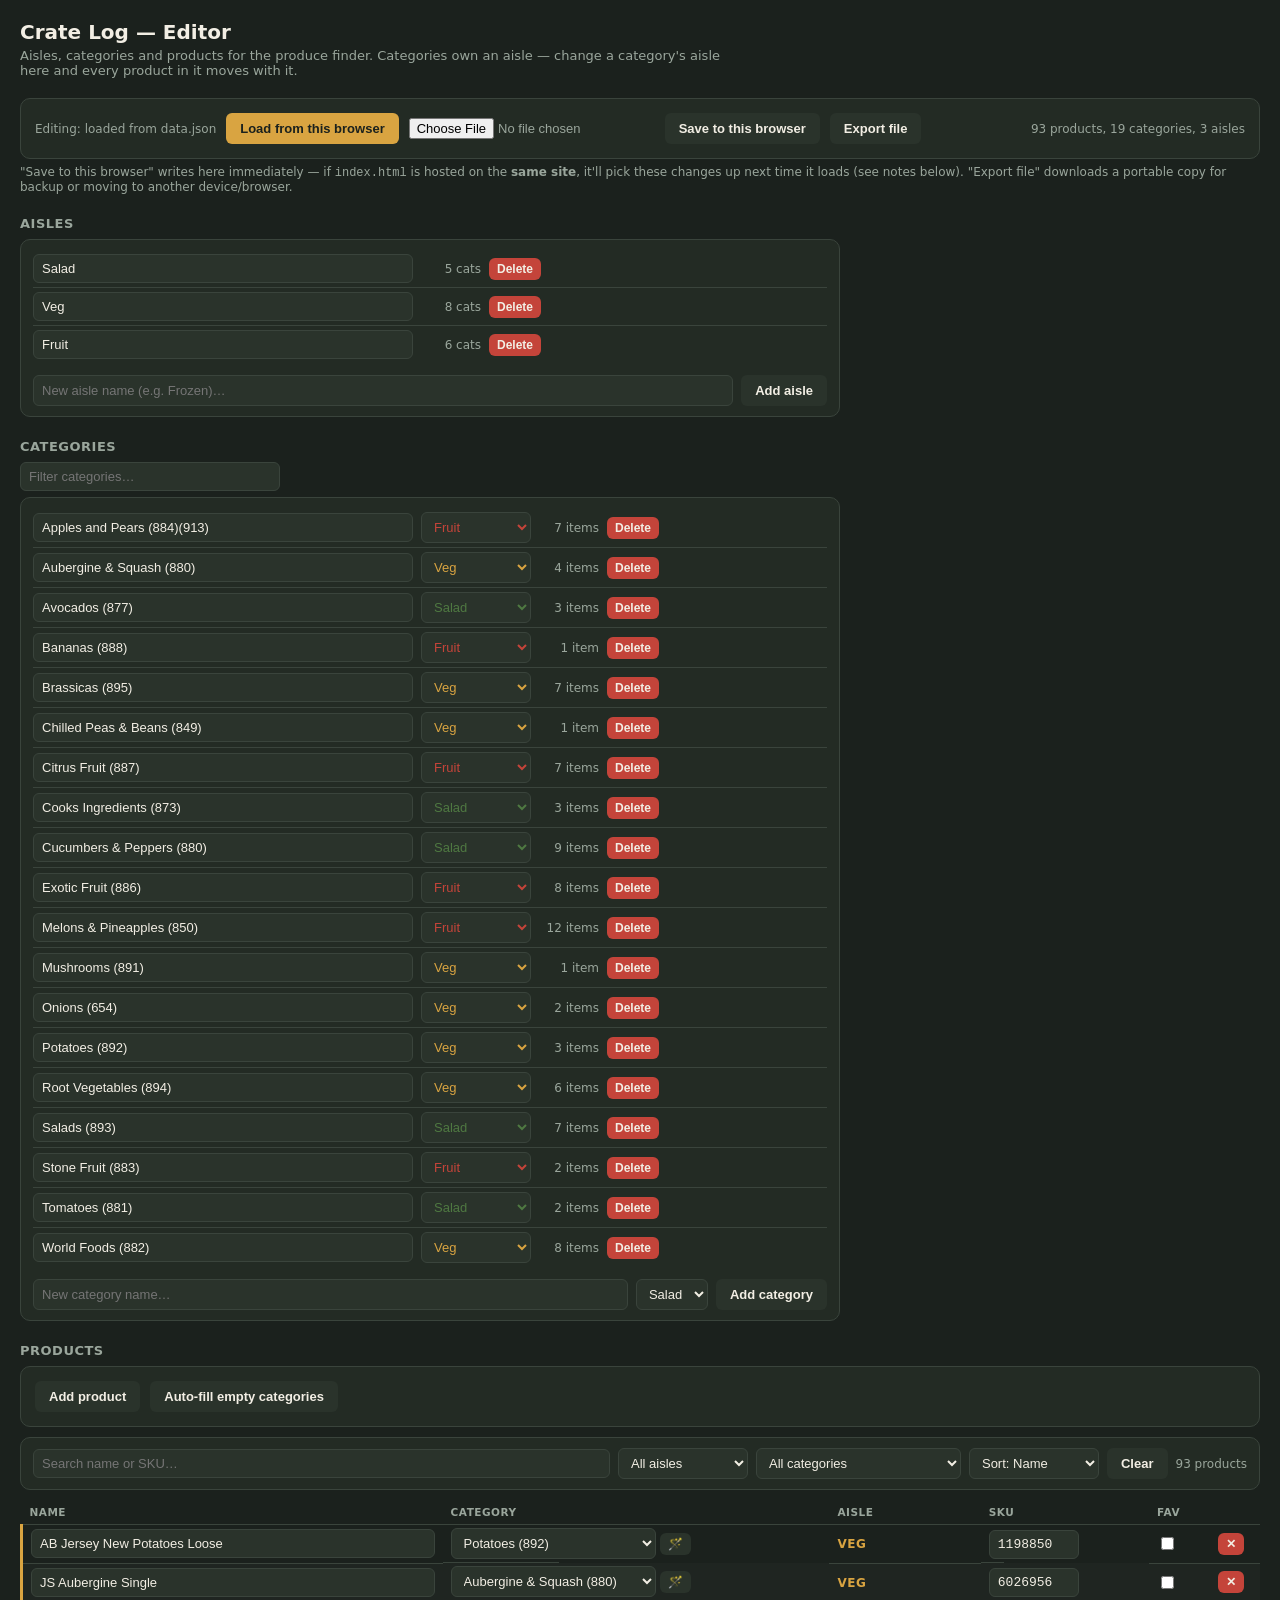
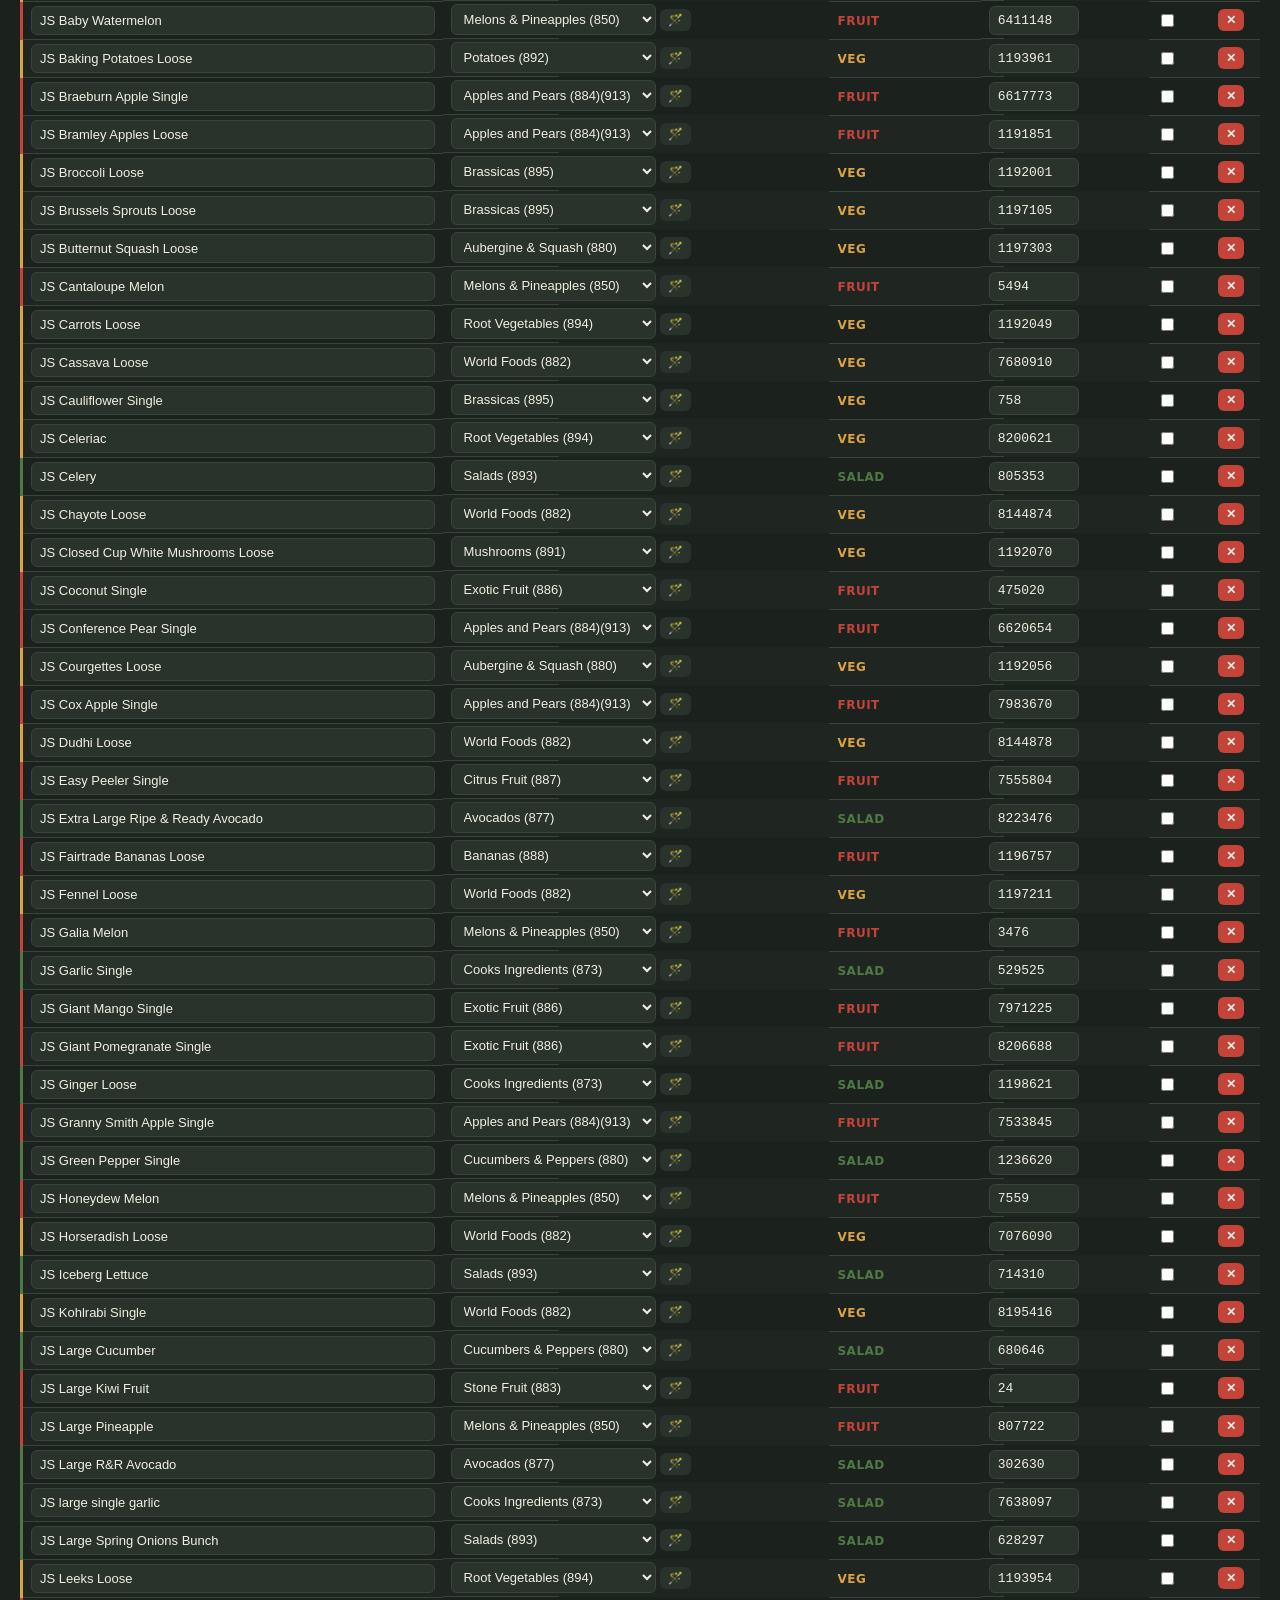
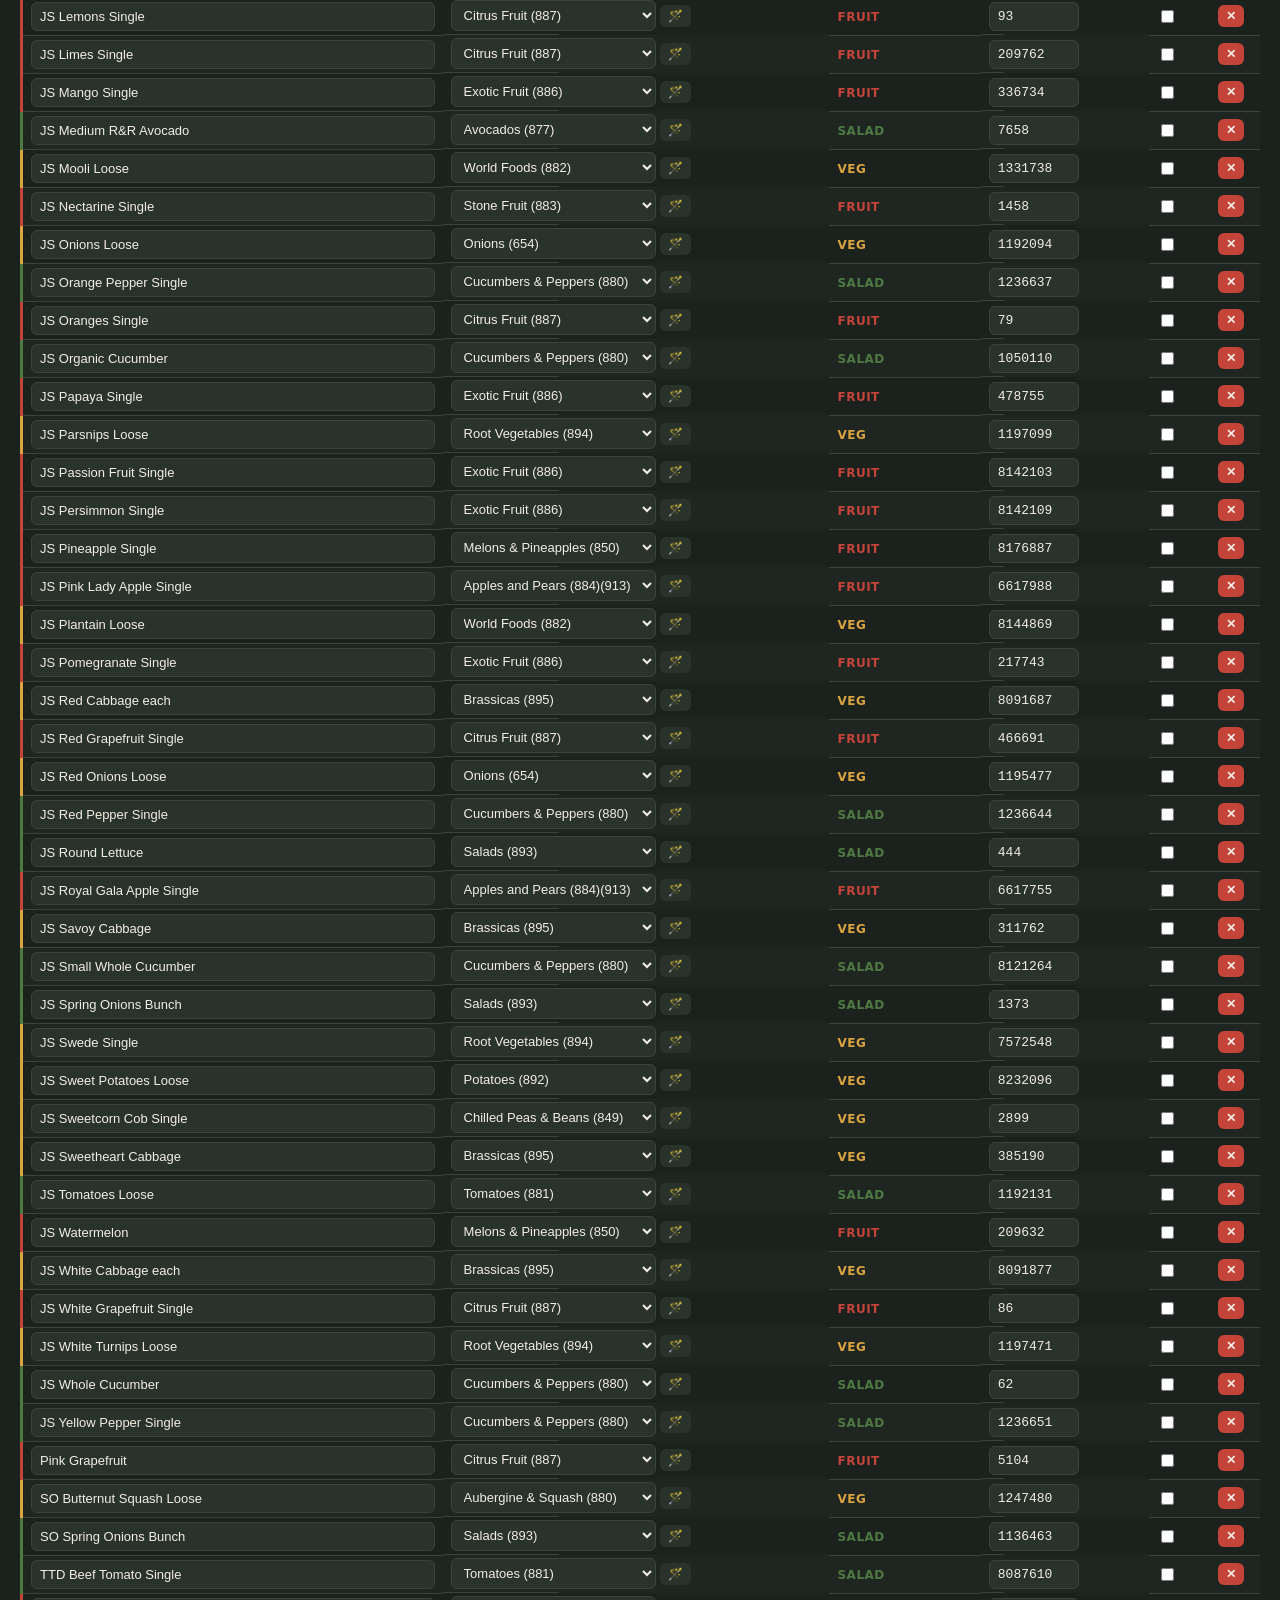
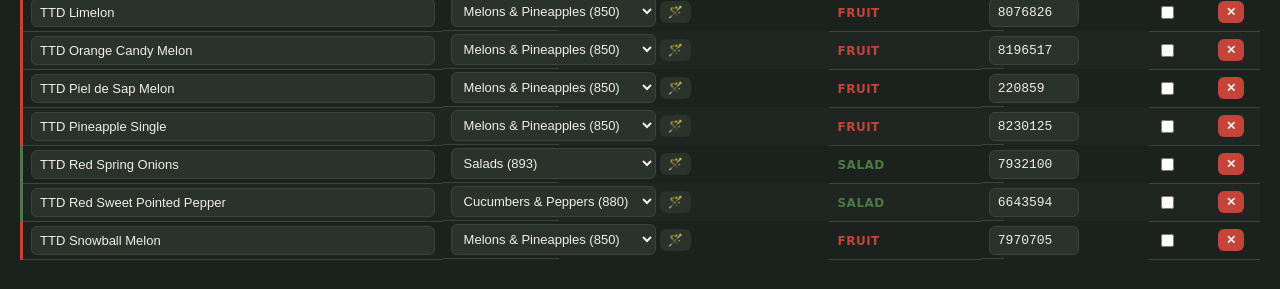
==== commit 708df417: "Make SKU the product ID; require a SKU for every product going forward - data.json / BASE_DATA: prod" ====
--- a/aisle-editor.html
+++ b/aisle-editor.html
@@ -218,7 +218,7 @@
     <label id="apFallbackWrap">Fallback aisle (no category set)
       <select id="apFallbackAisle"></select>
     </label>
-    <label>SKU<input type="text" id="apSku" placeholder="Optional"></label>
+    <label>SKU (required)<input type="text" id="apSku" placeholder="e.g. 1198850" required></label>
     <p class="dupe-warning" id="apDupeWarning" hidden></p>
     <div class="modal-actions">
       <button id="apCancel" class="secondary">Cancel</button>
@@ -662,11 +662,37 @@
   skuWarn.textContent = '⚠';
   skuWarn.hidden = true;
   function updateSkuWarn() {
-    const dupe = p.sku ? findDuplicateSku(p.sku, p) : null;
+    const liveSku = skuInput.value.trim();
+    const dupe = liveSku ? findDuplicateSku(liveSku, p) : null;
     skuWarn.hidden = !dupe;
     skuWarn.title = dupe ? `Same SKU as "${dupe.name || '(unnamed)'}"` : '';
   }
-  skuInput.addEventListener('input', () => { p.sku = skuInput.value.trim() || null; tr.classList.add('row-changed'); updateSkuWarn(); });
+  // live typing only updates the warning icon; the actual value (and its
+  // hard validation) only commits once you leave the field, so every
+  // keystroke doesn't fight you mid-edit
+  skuInput.addEventListener('input', updateSkuWarn);
+  skuInput.addEventListener('change', () => {
+    const newSku = skuInput.value.trim();
+    if (!newSku) {
+      alert('SKU can\'t be blank — every product needs one (it doubles as the product\'s ID).');
+      skuInput.value = p.sku || '';
+      updateSkuWarn();
+      return;
+    }
+    if (newSku !== p.sku) {
+      const dupe = findDuplicateSku(newSku, p);
+      if (dupe) {
+        alert(`SKU ${newSku} is already used by "${dupe.name}". SKUs must be unique — pick a different one.`);
+        skuInput.value = p.sku || '';
+        updateSkuWarn();
+        return;
+      }
+      p.sku = newSku;
+      p.id = newSku;
+      tr.classList.add('row-changed');
+    }
+    updateSkuWarn();
+  });
   updateSkuWarn();
   skuTd.appendChild(skuInput);
   skuTd.appendChild(skuWarn);
@@ -780,26 +806,26 @@
   const name = els.apName.value.trim();
   if (!name) { alert('Enter a product name.'); return; }
   const sku = els.apSku.value.trim();
+  if (!sku) { alert('Enter a SKU — every product needs one (it doubles as the product\'s ID, so it can\'t be added without one).'); return; }
+
+  const skuDupe = findDuplicateSku(sku);
+  if (skuDupe) {
+    alert(`SKU ${sku} is already used by "${skuDupe.name}". SKUs must be unique — pick a different one or edit the existing product instead.`);
+    return;
+  }
 
   const nameDupe = findDuplicateProduct(name);
-  const skuDupe = sku ? findDuplicateSku(sku) : null;
-  if ((nameDupe || skuDupe) && !apDupeArmed) {
-    const reasons = [];
-    if (nameDupe) reasons.push(`the name matches "${nameDupe.name}"` + (nameDupe.category ? ` in "${nameDupe.category}"` : ''));
-    if (skuDupe && skuDupe !== nameDupe) reasons.push(`SKU ${sku} matches "${skuDupe.name}"`);
+  if (nameDupe && !apDupeArmed) {
     els.apDupeWarning.hidden = false;
-    els.apDupeWarning.textContent = `Possible duplicate — ${reasons.join(' and ')}. Click "Add anyway" to add it regardless.`;
+    els.apDupeWarning.textContent = `Possible duplicate — the name matches "${nameDupe.name}"` +
+      (nameDupe.category ? ` in "${nameDupe.category}"` : '') + `. Click "Add anyway" to add it regardless.`;
     els.apSave.textContent = 'Add anyway';
     apDupeArmed = true;
     return;
   }
 
-  const existingIds = new Set(DATA.products.map(p => p.id));
-  let n = DATA.products.length + 1;
-  let nextId = 'p' + String(n).padStart(3, '0');
-  while (existingIds.has(nextId)) { n++; nextId = 'p' + String(n).padStart(3, '0'); }
   const category = els.apCategory.value;
-  const product = { id: nextId, name, category, sku: els.apSku.value.trim() || null };
+  const product = { id: sku, name, category, sku };
   if (!category) product.fallbackAisle = els.apFallbackAisle.value;
   DATA.products.push(product);
 
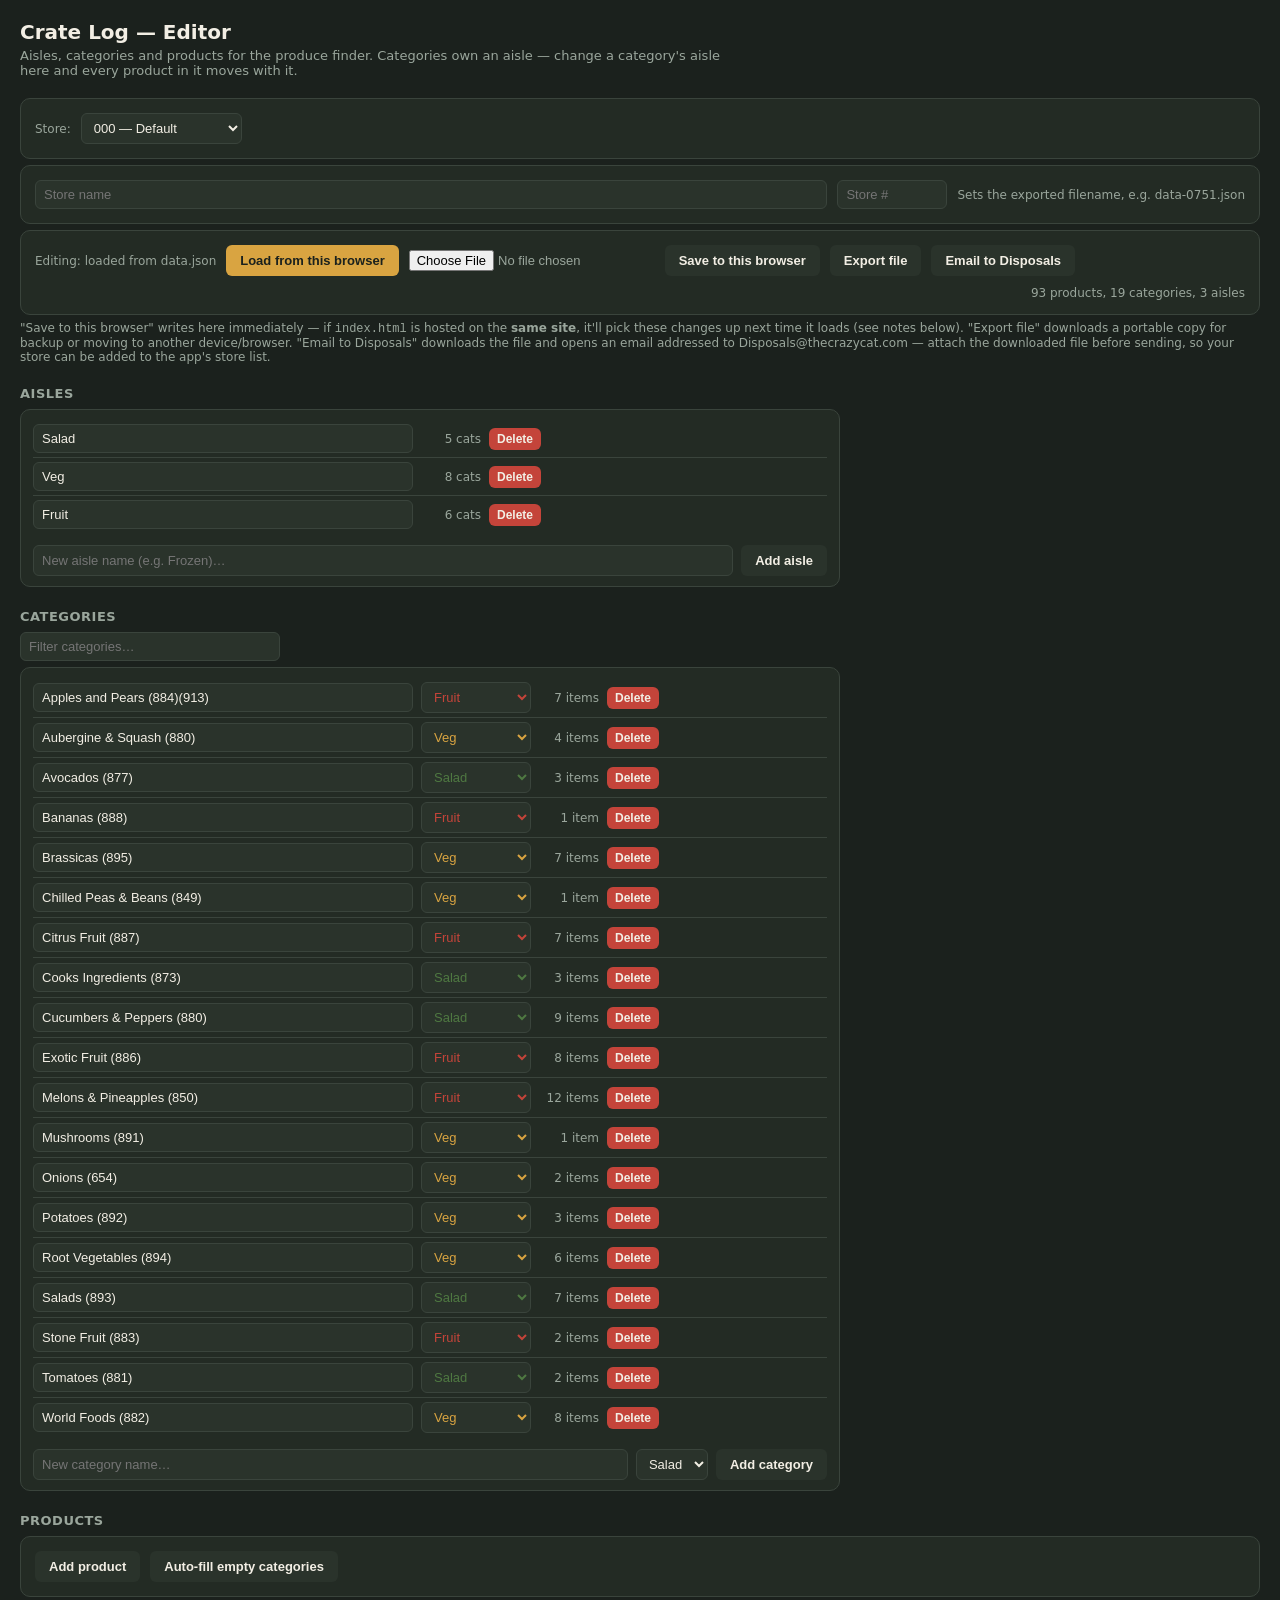
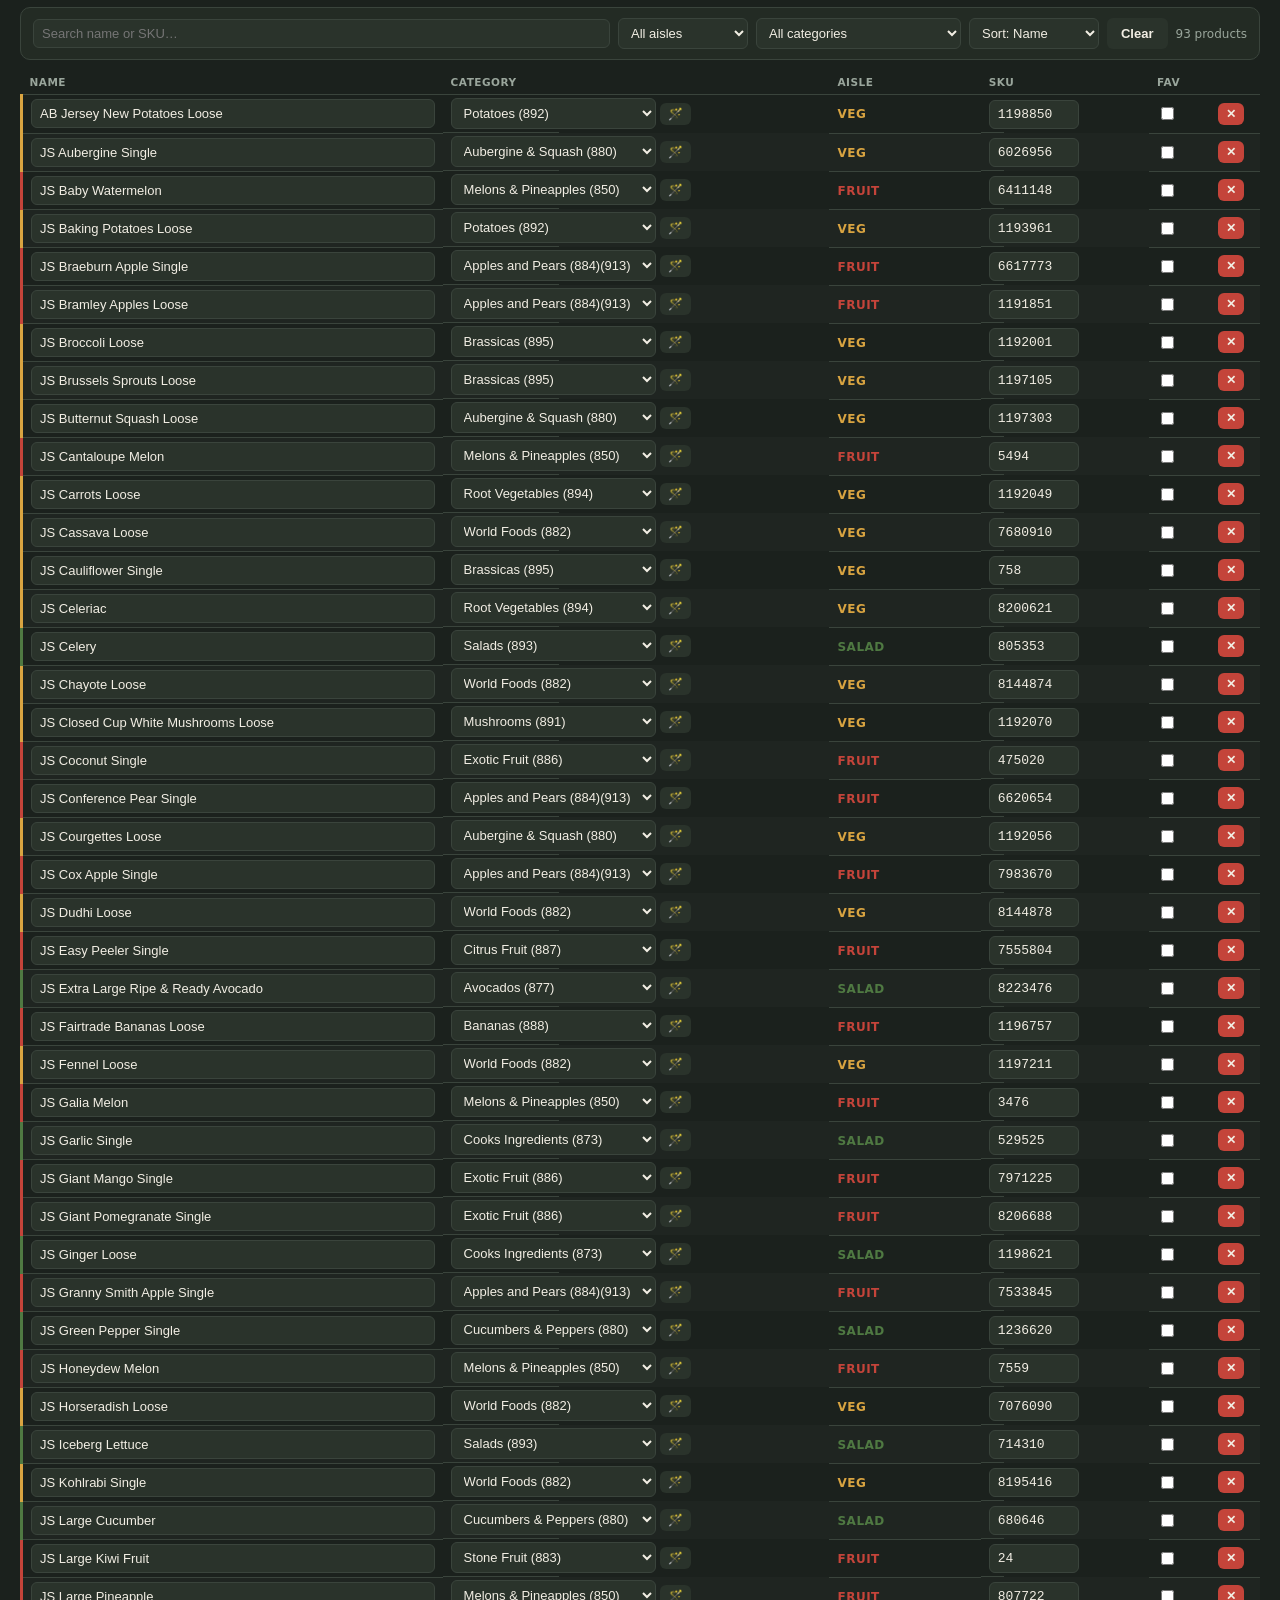
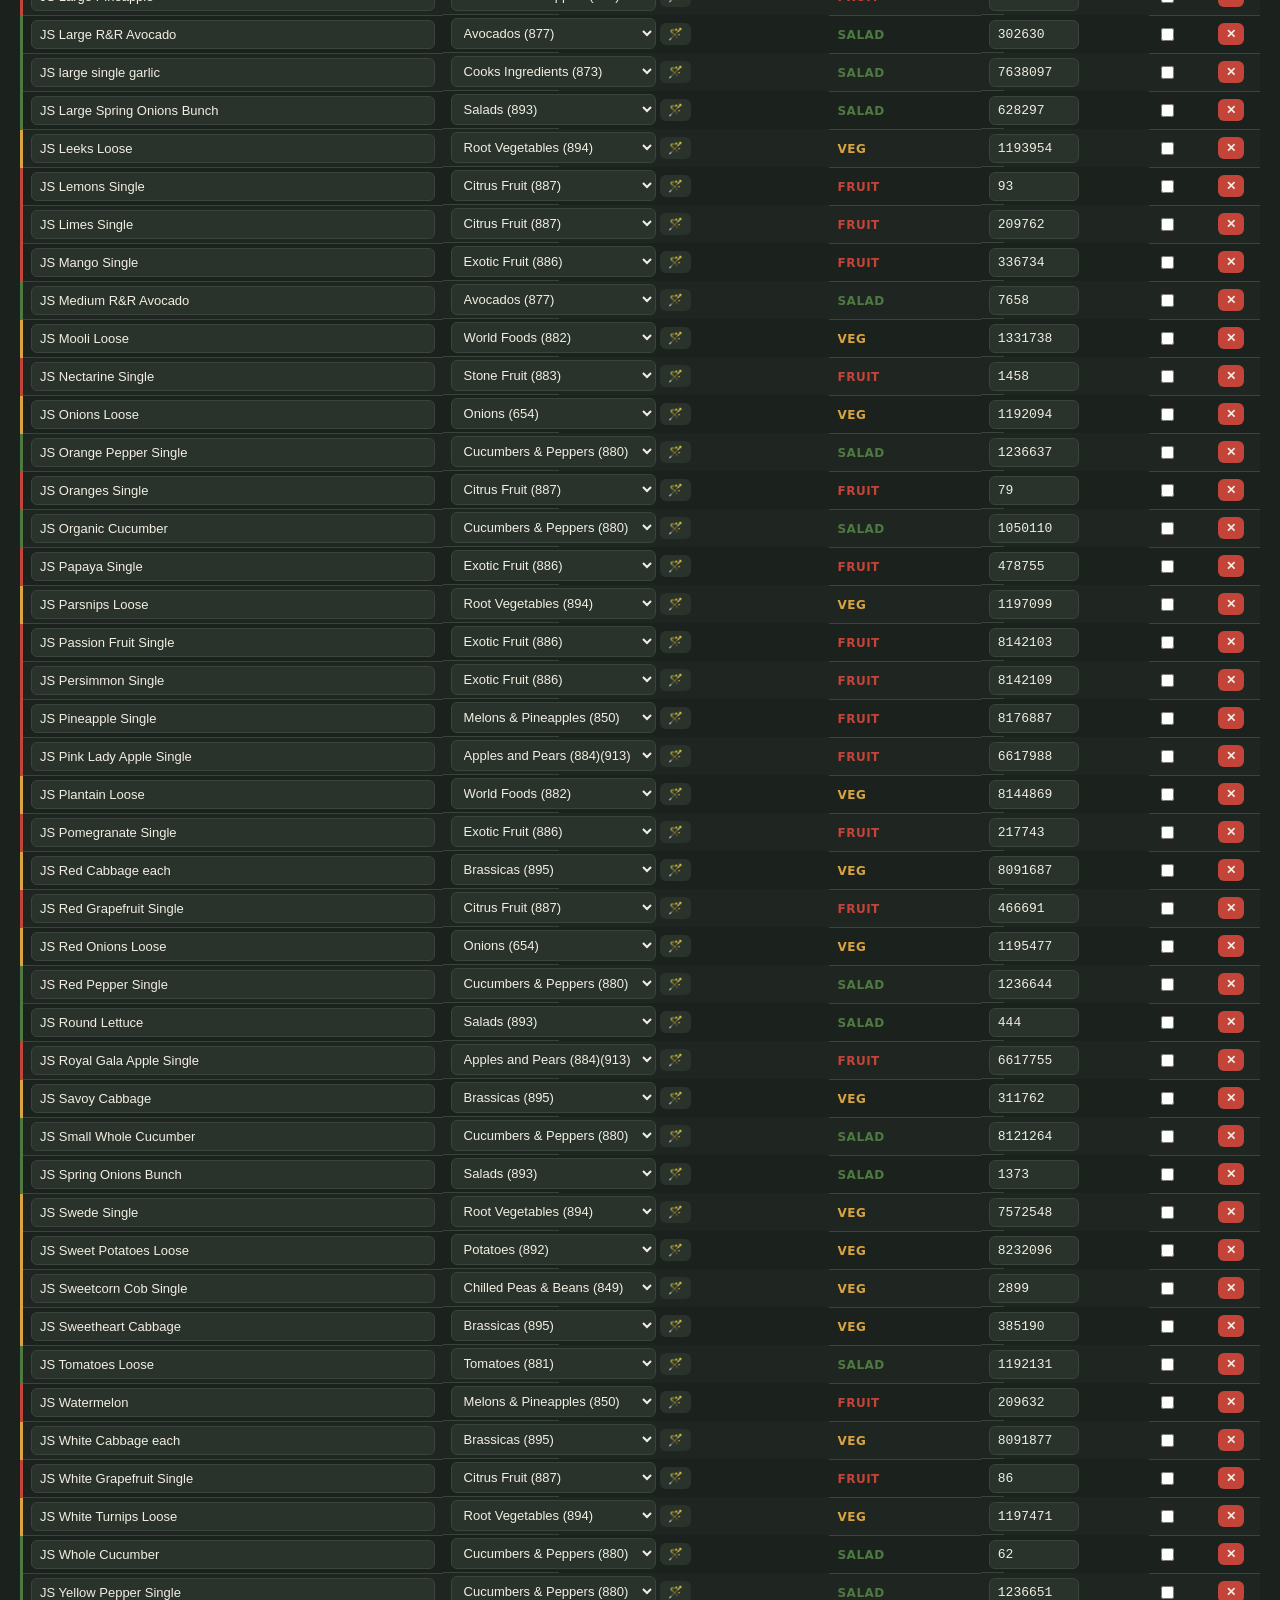
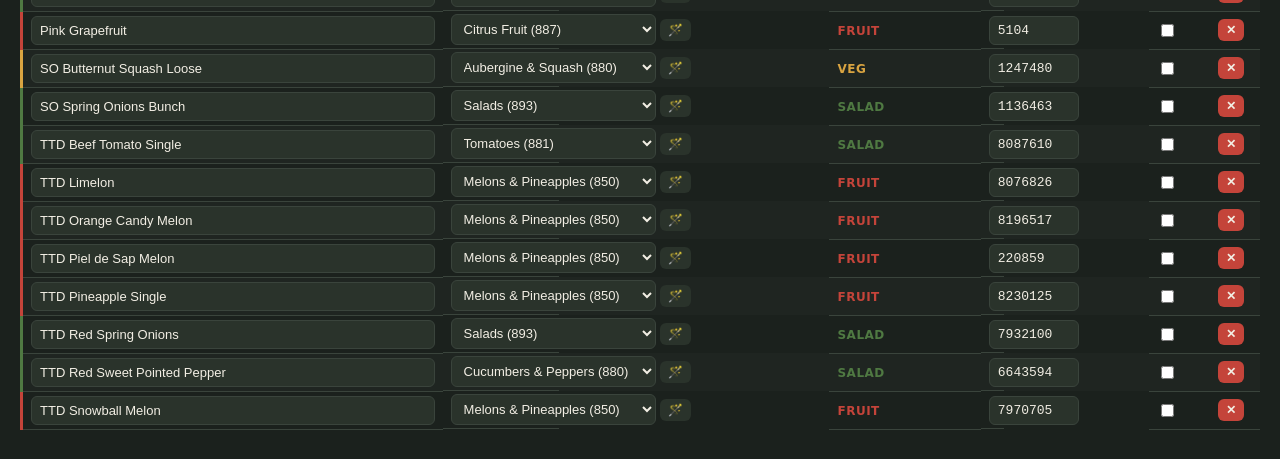
==== commit bfa0e51c: "Add multi-store support: store switcher, per-store editor, email export Stores now live as separate " ====
--- a/aisle-editor.html
+++ b/aisle-editor.html
@@ -130,18 +130,33 @@
 <h1>Crate Log — Editor</h1>
 <p class="sub">Aisles, categories and products for the produce finder. Categories own an aisle — change a category's aisle here and every product in it moves with it.</p>
 
+<div class="toolbar" style="margin-bottom:6px;">
+  <label for="editorStoreSelect" style="font-size:12px;color:var(--text-muted);">Store:</label>
+  <select id="editorStoreSelect">
+    <option value="000">000 — Default</option>
+    <option value="new">+ Add new store</option>
+  </select>
+</div>
+<div id="storeMetaRow" class="toolbar" hidden>
+  <input type="text" id="editorStoreName" placeholder="Store name" maxlength="25" style="flex:1;min-width:160px;">
+  <input type="text" id="editorStoreNumber" placeholder="Store #" inputmode="numeric" maxlength="4" style="width:110px;">
+  <span class="count" id="storeMetaHint">Sets the exported filename, e.g. data-0751.json</span>
+</div>
+
 <div class="toolbar">
   <span id="sourceLabel" style="font-size:12px;color:var(--text-muted);"></span>
   <button id="loadLocalBtn">Load from this browser</button>
   <input type="file" id="fileInput" accept="application/json">
   <button id="saveLocalBtn" class="secondary" disabled>Save to this browser</button>
   <button id="exportBtn" class="secondary" disabled>Export file</button>
+  <button id="emailExportBtn" class="secondary" disabled>Email to Disposals</button>
   <span class="count" id="countLabel"></span>
 </div>
 <p class="toolbar-note">
   "Save to this browser" writes here immediately — if <code>index.html</code> is hosted on
   the <strong>same site</strong>, it'll pick these changes up next time it loads (see notes below).
   "Export file" downloads a portable copy for backup or moving to another device/browser.
+  "Email to Disposals" downloads the file and opens an email addressed to Disposals@thecrazycat.com — attach the downloaded file before sending, so your store can be added to the app's store list.
 </p>
 
 <div class="restore-banner" id="restoreBanner" hidden>
@@ -228,8 +243,37 @@
 </div>
 
 <script>
-const DATA_KEY = 'cratelog_data';
+// Mirrors app.js's per-store namespacing: the default store (000) keeps the
+// original, unsuffixed key so this editor still shares state with index.html
+// on that store; any other ?store=NNNN gets its own "_NNNN" localStorage key
+// and data file, matching stores/data-NNNN.json.
+const ACTIVE_STORE = new URLSearchParams(location.search).get('store')
+  || localStorage.getItem('cratelog_active_store')
+  || '000';
+const DATA_KEY = ACTIVE_STORE === '000' ? 'cratelog_data' : `cratelog_data_${ACTIVE_STORE}`;
+function activeStoreDataFile() {
+  // 'new' isn't a real store yet — it starts from the default catalog as a
+  // template, same as opening the default store itself.
+  return (ACTIVE_STORE === '000' || ACTIVE_STORE === 'new') ? 'data.json' : `stores/data-${ACTIVE_STORE}.json`;
+}
 let DATA = null;
+
+// Sanitizes an <input> live as the user types, preserving cursor position
+// when the cleaned value differs from what's on screen.
+function sanitizeInput(el, cleanFn) {
+  const raw = el.value;
+  const cleaned = cleanFn(raw);
+  if (cleaned === raw) return cleaned;
+  const pos = Math.max(0, el.selectionStart - (raw.length - cleaned.length));
+  el.value = cleaned;
+  el.setSelectionRange(pos, pos);
+  return cleaned;
+}
+function cleanStoreNumber(v) { return v.replace(/[^0-9]/g, '').slice(0, 4); }
+function cleanStoreName(v) {
+  return v.replace(/[^a-zA-Z ]/g, '').replace(/ {2,}/g, ' ').slice(0, 25)
+    .toLowerCase().replace(/(^|\s)[a-z]/g, c => c.toUpperCase());
+}
 
 const AUTO_RULES = [
   { kw: ['banana'], aisle: 'Fruit', category: 'Bananas' },
@@ -263,12 +307,17 @@
 }
 
 const els = {
+  editorStoreSelect: document.getElementById('editorStoreSelect'),
   sourceLabel: document.getElementById('sourceLabel'),
   loadLocalBtn: document.getElementById('loadLocalBtn'),
   fileInput: document.getElementById('fileInput'),
   saveLocalBtn: document.getElementById('saveLocalBtn'),
   exportBtn: document.getElementById('exportBtn'),
+  emailExportBtn: document.getElementById('emailExportBtn'),
   countLabel: document.getElementById('countLabel'),
+  storeMetaRow: document.getElementById('storeMetaRow'),
+  editorStoreName: document.getElementById('editorStoreName'),
+  editorStoreNumber: document.getElementById('editorStoreNumber'),
   mainArea: document.getElementById('mainArea'),
   emptyNotice: document.getElementById('emptyNotice'),
   tbody: document.getElementById('tbody'),
@@ -303,6 +352,33 @@
   discardRestoreBtn: document.getElementById('discardRestoreBtn'),
 };
 
+// Lists every store from stores/stores.json (same manifest index.html's
+// dropdown reads) plus a fixed "+ Add new store" option. A missing/
+// unreachable manifest just leaves the dropdown at its static Default +
+// Add new store fallback already in the HTML.
+async function initStoreSelect() {
+  let manifest;
+  try {
+    const res = await fetch('stores/stores.json?t=' + Date.now(), { cache: 'no-store' });
+    if (!res.ok) return;
+    manifest = await res.json();
+    if (!Array.isArray(manifest)) return;
+  } catch (e) {
+    return;
+  }
+  const storeOptions = manifest.map(s => `<option value="${s.number}">${s.number} — ${s.name}</option>`).join('');
+  els.editorStoreSelect.innerHTML = storeOptions + '<option value="new">+ Add new store</option>';
+  els.editorStoreSelect.value = ACTIVE_STORE;
+}
+initStoreSelect();
+
+els.editorStoreSelect.addEventListener('change', () => {
+  const num = els.editorStoreSelect.value;
+  const url = new URL(location.href);
+  if (num === '000') url.searchParams.delete('store'); else url.searchParams.set('store', num);
+  location.href = url.toString();
+});
+
 function loadFromBrowser() {
   const raw = localStorage.getItem(DATA_KEY);
   if (!raw) { alert('Nothing saved in this browser yet — this browser hasn\'t opened index.html, or it hasn\'t saved anything. Import a file instead.'); return; }
@@ -348,8 +424,20 @@
 function activate() {
   els.saveLocalBtn.disabled = false;
   els.exportBtn.disabled = false;
+  els.emailExportBtn.disabled = false;
+  if (!DATA.store) DATA.store = { name: '', number: '' };
+  els.editorStoreName.value = DATA.store.name || '';
+  els.editorStoreNumber.value = DATA.store.number || '';
+  els.storeMetaRow.hidden = false;
   render();
 }
+
+els.editorStoreName.addEventListener('input', () => {
+  DATA.store.name = sanitizeInput(els.editorStoreName, cleanStoreName);
+});
+els.editorStoreNumber.addEventListener('input', () => {
+  DATA.store.number = sanitizeInput(els.editorStoreNumber, cleanStoreNumber);
+});
 
 function saveToBrowser() {
   localStorage.setItem(DATA_KEY, JSON.stringify(DATA));
@@ -357,14 +445,38 @@
 }
 els.saveLocalBtn.addEventListener('click', saveToBrowser);
 
-els.exportBtn.addEventListener('click', () => {
+function exportFilename() {
+  // named from the store number field (not the URL's ?store=) so a brand-new
+  // store typed in here exports correctly even with no ?store= param yet
+  const number = ((DATA.store && DATA.store.number) || '').trim().replace(/[^a-z0-9]+/gi, '');
+  return (!number || number === '000') ? 'data.json' : `data-${number}.json`;
+}
+
+function downloadDataFile() {
   const blob = new Blob([JSON.stringify(DATA, null, 2)], { type: 'application/json' });
   const url = URL.createObjectURL(blob);
   const a = document.createElement('a');
   a.href = url;
-  a.download = 'data.json';
+  a.download = exportFilename();
   a.click();
   URL.revokeObjectURL(url);
+}
+
+els.exportBtn.addEventListener('click', downloadDataFile);
+
+// Browsers won't let a web page attach a file to an email for you (a real,
+// deliberate anti-spam limitation) — so this downloads the file, then opens
+// a pre-addressed email and tells the user to attach what just downloaded.
+const DISPOSALS_EMAIL = 'Disposals@thecrazycat.com';
+els.emailExportBtn.addEventListener('click', () => {
+  const filename = exportFilename();
+  alert(`This downloads "${filename}" and opens an email to ${DISPOSALS_EMAIL}, so your store can be added to the app's store list.\n\nAttach the downloaded file to that email before sending it.`);
+  downloadDataFile();
+  const storeLabel = [DATA.store && DATA.store.name, DATA.store && DATA.store.number ? '#' + DATA.store.number : '']
+    .filter(Boolean).join(' ');
+  const subject = `Store data${storeLabel ? ' — ' + storeLabel : ''}`;
+  const body = `Hi,\n\nOur store's data file (${filename}) just downloaded to this device — please find it attached.\n\nThis is so our store can be added to the app's store list.\n\nThanks!`;
+  window.location.href = `mailto:${DISPOSALS_EMAIL}?subject=${encodeURIComponent(subject)}&body=${encodeURIComponent(body)}`;
 });
 
 /* ---------------- Render root ---------------- */
@@ -881,7 +993,7 @@
 
   let fetched = null;
   try {
-    const res = await fetch('data.json?t=' + Date.now(), { cache: 'no-store' });
+    const res = await fetch(activeStoreDataFile() + '?t=' + Date.now(), { cache: 'no-store' });
     if (res.ok) {
       const parsed = await res.json();
       if (parsed && parsed.products && parsed.categories && parsed.aisles) fetched = parsed;
@@ -890,9 +1002,16 @@
 
   if (fetched) {
     DATA = fetched;
-    els.sourceLabel.textContent = 'Editing: loaded from data.json';
+    if (ACTIVE_STORE === 'new') {
+      // starting a new store from the default catalog as a template — the
+      // identity fields are for the new store, not a copy of Default's
+      DATA.store = { name: '', number: '' };
+      els.sourceLabel.textContent = 'Editing: new store, based on the default catalog';
+    } else {
+      els.sourceLabel.textContent = 'Editing: loaded from data.json';
+    }
     activate();
-    if (local && JSON.stringify(local) !== JSON.stringify(fetched)) {
+    if (ACTIVE_STORE !== 'new' && local && JSON.stringify(local) !== JSON.stringify(fetched)) {
       els.restoreBannerText.textContent = 'This browser has unsaved local edits that differ from data.json.';
       els.restoreBanner.hidden = false;
     }
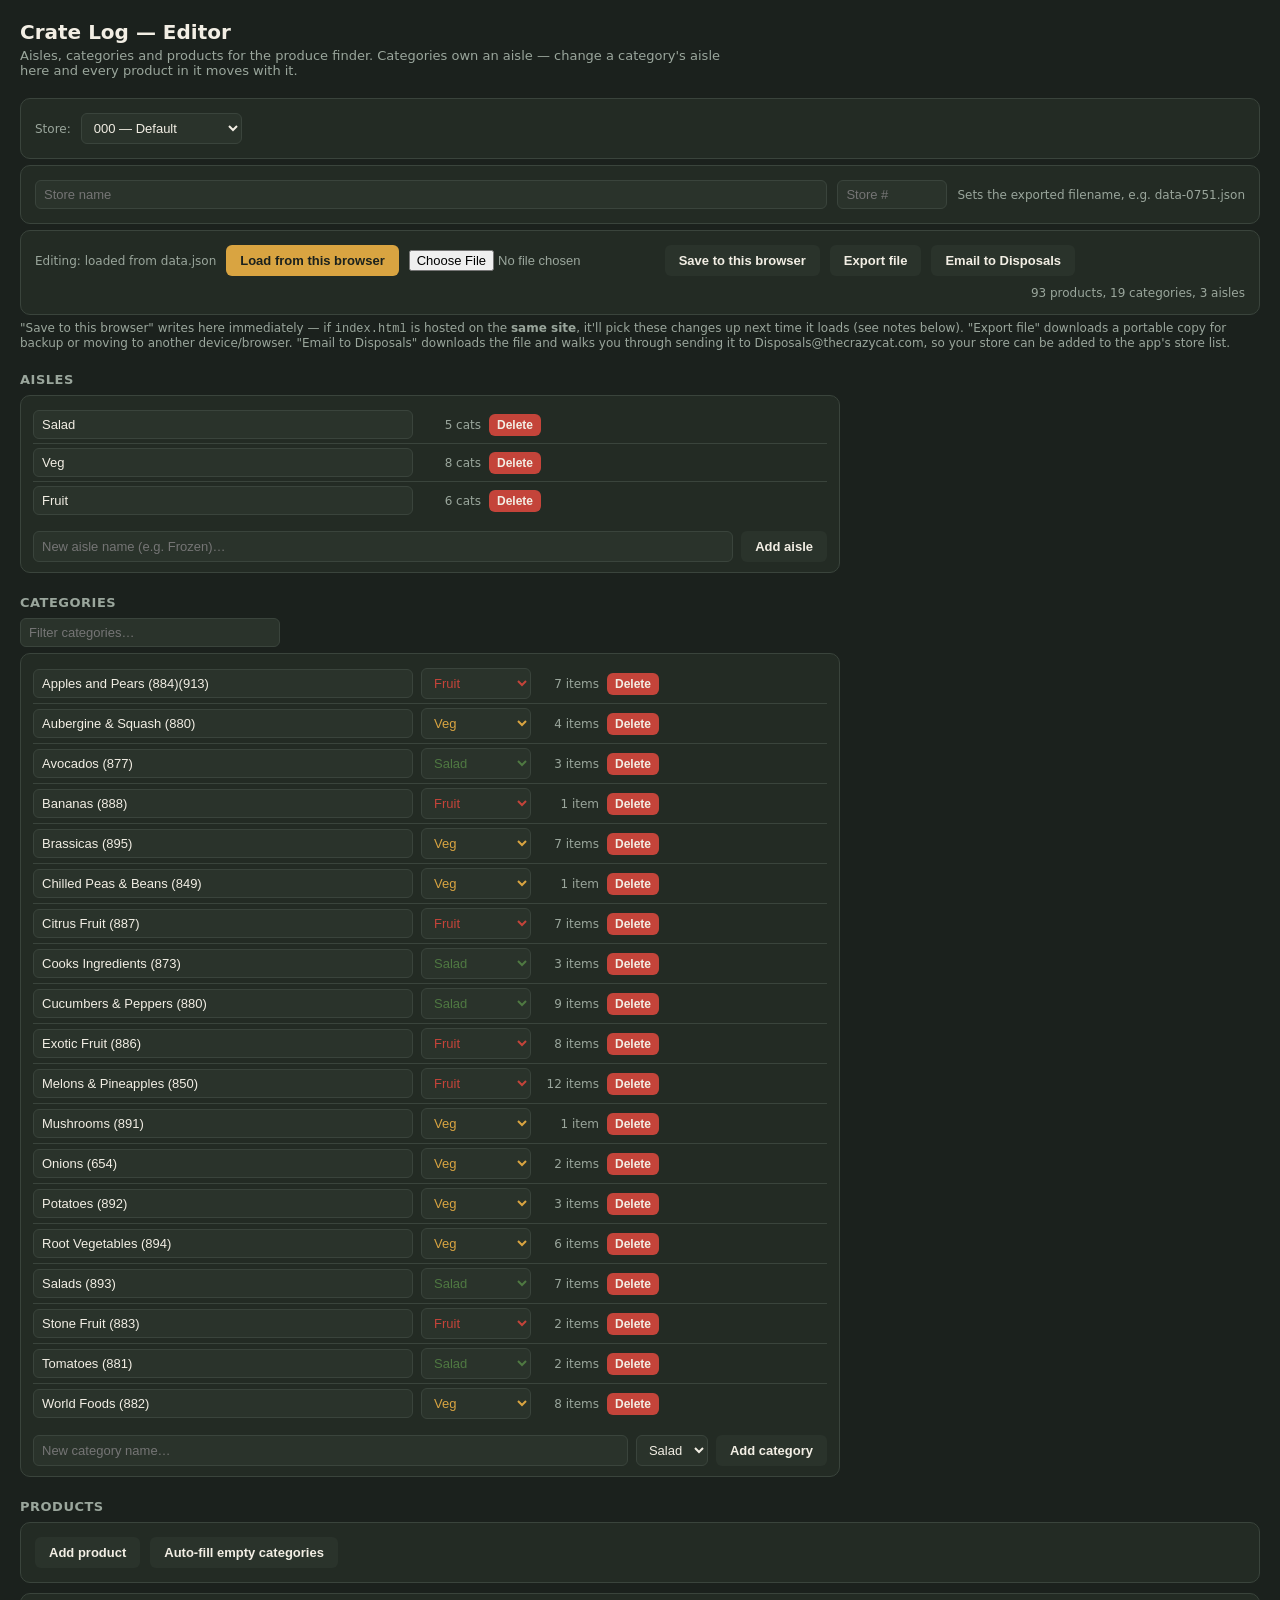
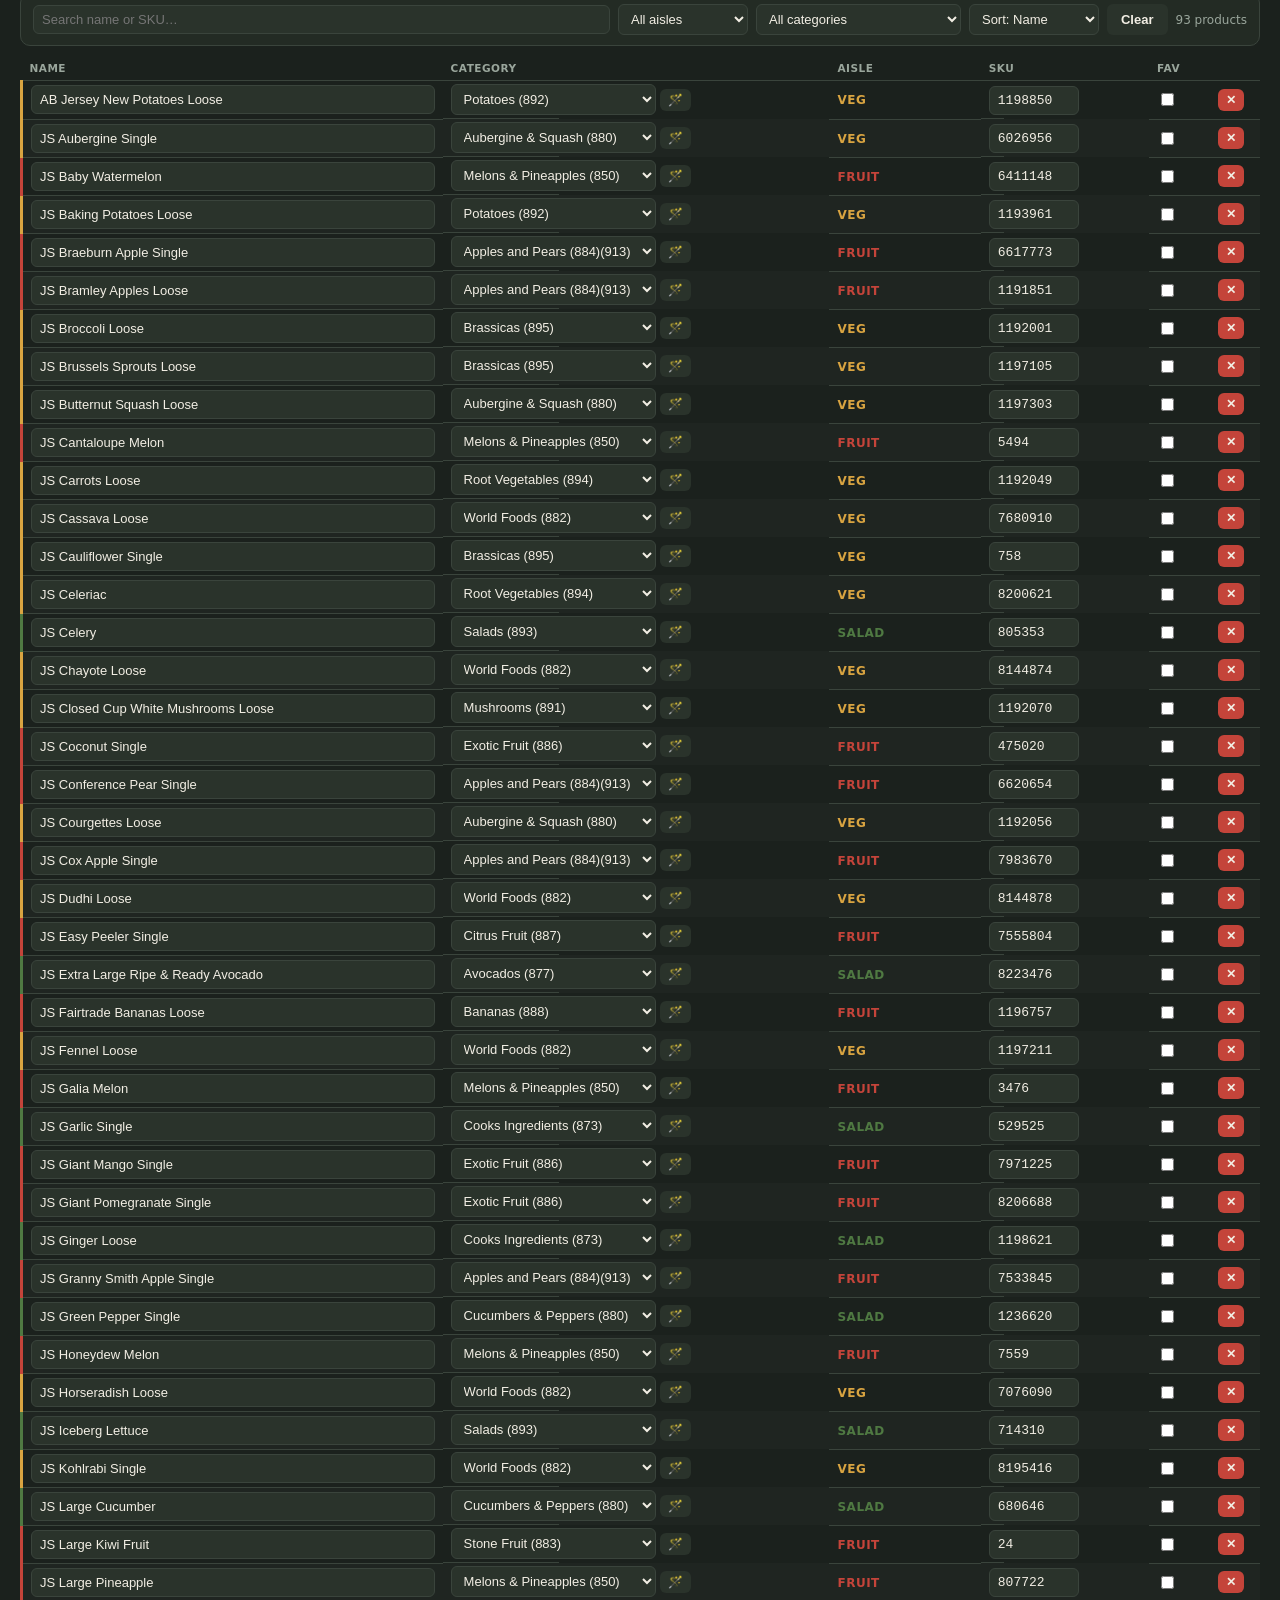
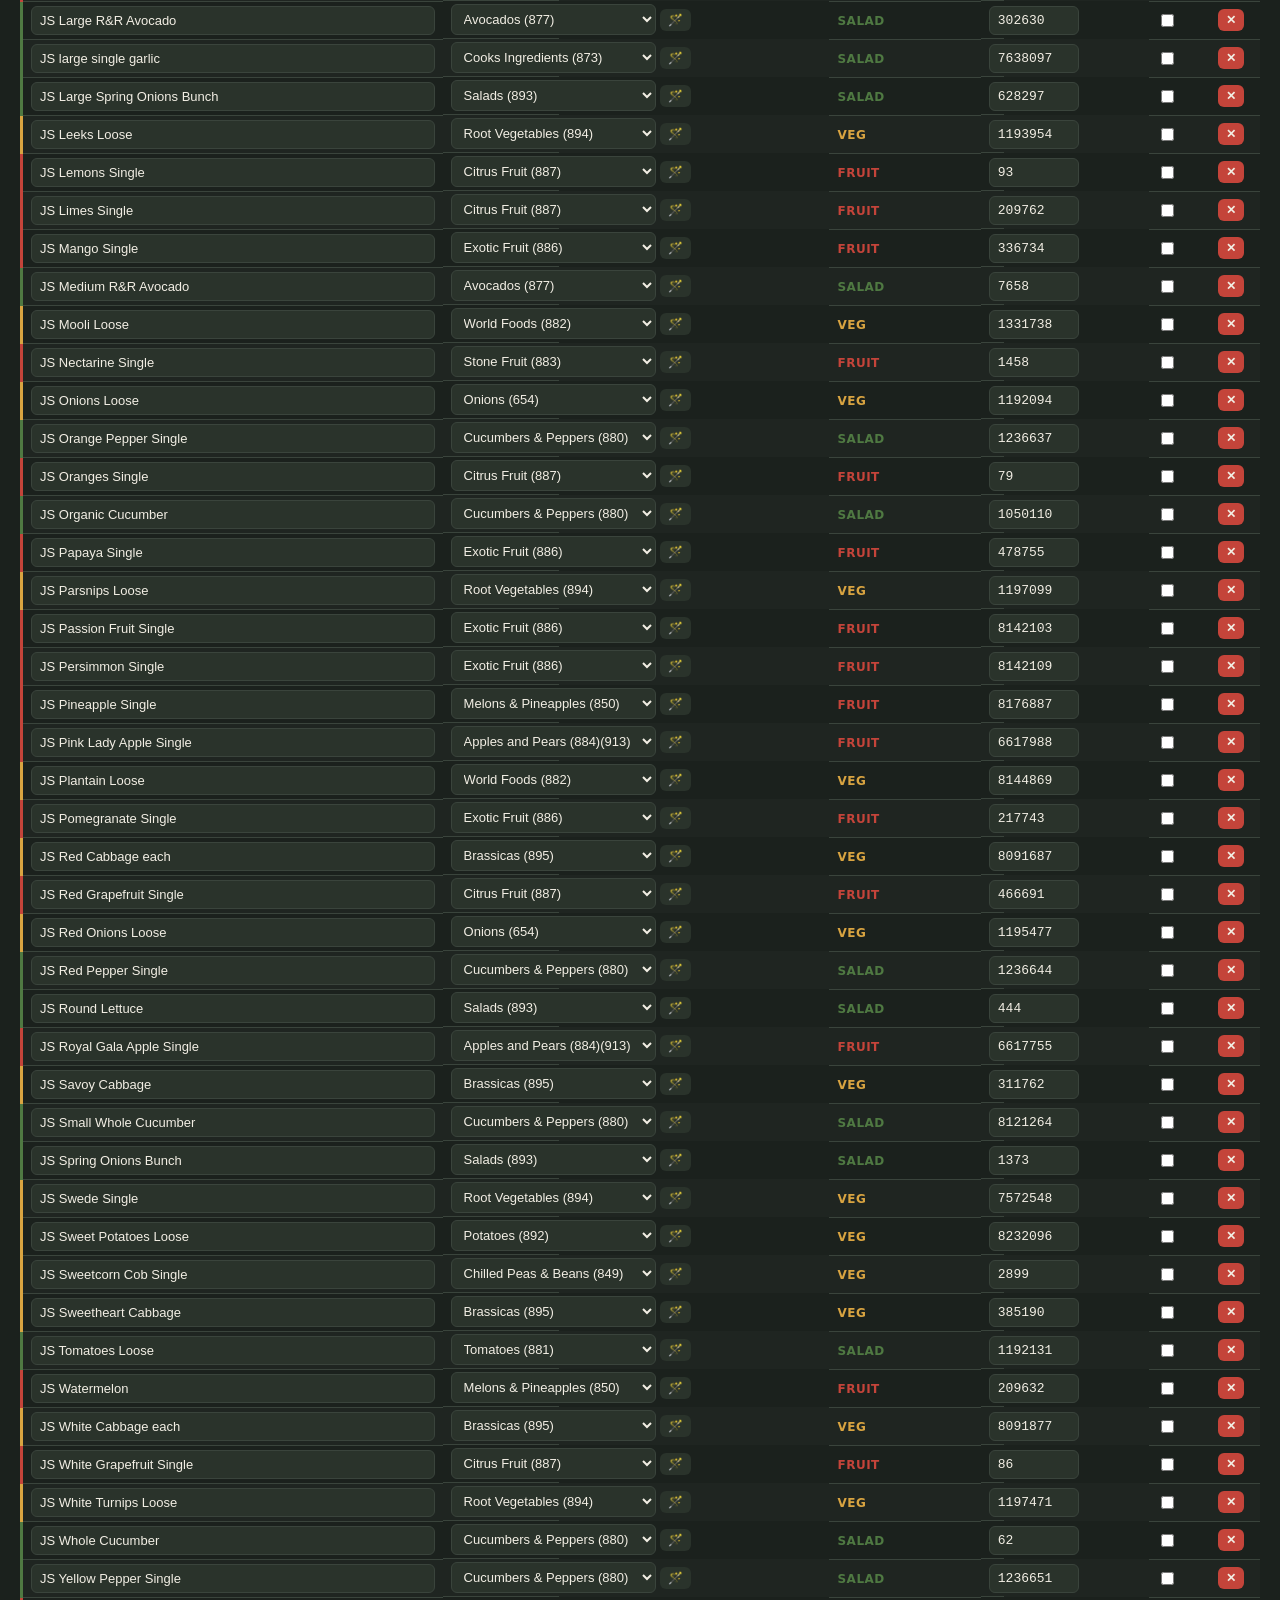
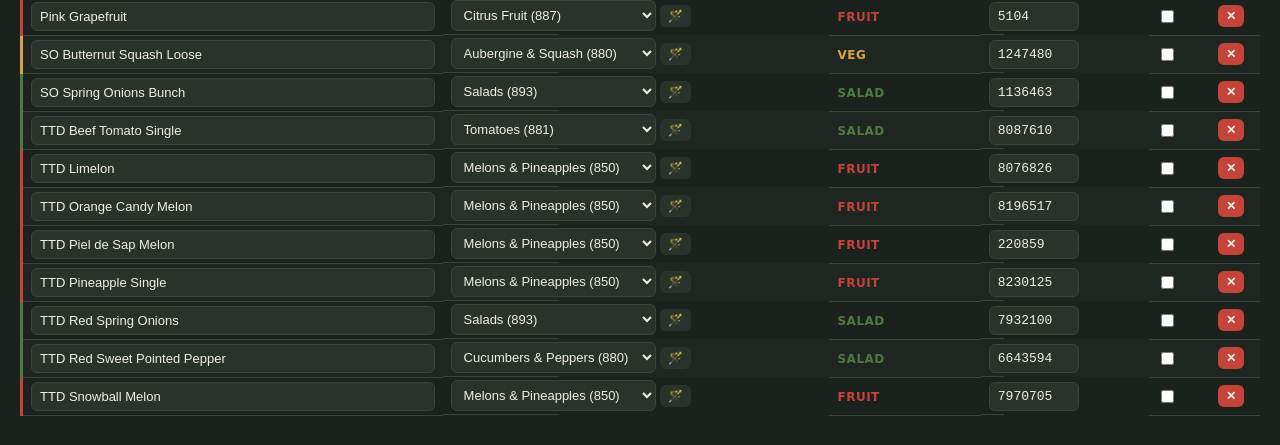
==== commit 04d8b6cd: "Tap-to-lock QR, scan list reason codes, and store-identity cleanup - Scan lock: replace long-press w" ====
--- a/aisle-editor.html
+++ b/aisle-editor.html
@@ -156,8 +156,30 @@
   "Save to this browser" writes here immediately — if <code>index.html</code> is hosted on
   the <strong>same site</strong>, it'll pick these changes up next time it loads (see notes below).
   "Export file" downloads a portable copy for backup or moving to another device/browser.
-  "Email to Disposals" downloads the file and opens an email addressed to Disposals@thecrazycat.com — attach the downloaded file before sending, so your store can be added to the app's store list.
+  "Email to Disposals" downloads the file and walks you through sending it to Disposals@thecrazycat.com, so your store can be added to the app's store list.
 </p>
+
+<div class="modal-overlay" id="emailInstructionsModal" hidden>
+  <div class="modal">
+    <h3>Send this store's file</h3>
+    <p style="margin:0;font-size:13px;color:var(--text-muted);">
+      <strong id="emailDownloadedFilename"></strong> just downloaded to this device.
+    </p>
+    <ol style="margin:0;padding-left:18px;font-size:13px;line-height:1.6;">
+      <li>Find that file (check your Downloads folder/notification).</li>
+      <li>Attach it to an email.</li>
+      <li>Send it to the address below.</li>
+    </ol>
+    <div style="display:flex;align-items:center;gap:8px;background:var(--panel-raised);border:1px solid var(--line);border-radius:6px;padding:8px 10px;">
+      <code id="emailAddressText" style="flex:1;font-size:13px;user-select:all;">Disposals@thecrazycat.com</code>
+      <button id="copyEmailBtn" class="secondary icon-btn" type="button">Copy</button>
+    </div>
+    <div class="modal-actions" style="justify-content:space-between;">
+      <button id="openEmailAppBtn" class="secondary" type="button">Open email app</button>
+      <button id="closeEmailModalBtn" type="button">Done</button>
+    </div>
+  </div>
+</div>
 
 <div class="restore-banner" id="restoreBanner" hidden>
   <span id="restoreBannerText"></span>
@@ -346,6 +368,11 @@
   apDupeWarning: document.getElementById('apDupeWarning'),
   apSave: document.getElementById('apSave'),
   apCancel: document.getElementById('apCancel'),
+  emailInstructionsModal: document.getElementById('emailInstructionsModal'),
+  emailDownloadedFilename: document.getElementById('emailDownloadedFilename'),
+  copyEmailBtn: document.getElementById('copyEmailBtn'),
+  openEmailAppBtn: document.getElementById('openEmailAppBtn'),
+  closeEmailModalBtn: document.getElementById('closeEmailModalBtn'),
   restoreBanner: document.getElementById('restoreBanner'),
   restoreBannerText: document.getElementById('restoreBannerText'),
   restoreBtn: document.getElementById('restoreBtn'),
@@ -468,15 +495,40 @@
 // deliberate anti-spam limitation) — so this downloads the file, then opens
 // a pre-addressed email and tells the user to attach what just downloaded.
 const DISPOSALS_EMAIL = 'Disposals@thecrazycat.com';
-els.emailExportBtn.addEventListener('click', () => {
-  const filename = exportFilename();
-  alert(`This downloads "${filename}" and opens an email to ${DISPOSALS_EMAIL}, so your store can be added to the app's store list.\n\nAttach the downloaded file to that email before sending it.`);
-  downloadDataFile();
+// mailto: is unreliable across platforms — on Windows without a default
+// mail app configured it can pop a bare "choose an app" prompt instead of
+// a compose window, so it's offered as one option here, not the only path.
+// The modal stays open (unlike a one-shot alert) so the instructions and
+// the address are still there after the user comes back from their email app.
+function mailtoUrl(filename) {
   const storeLabel = [DATA.store && DATA.store.name, DATA.store && DATA.store.number ? '#' + DATA.store.number : '']
     .filter(Boolean).join(' ');
   const subject = `Store data${storeLabel ? ' — ' + storeLabel : ''}`;
   const body = `Hi,\n\nOur store's data file (${filename}) just downloaded to this device — please find it attached.\n\nThis is so our store can be added to the app's store list.\n\nThanks!`;
-  window.location.href = `mailto:${DISPOSALS_EMAIL}?subject=${encodeURIComponent(subject)}&body=${encodeURIComponent(body)}`;
+  return `mailto:${DISPOSALS_EMAIL}?subject=${encodeURIComponent(subject)}&body=${encodeURIComponent(body)}`;
+}
+
+els.emailExportBtn.addEventListener('click', () => {
+  const filename = exportFilename();
+  downloadDataFile();
+  els.emailDownloadedFilename.textContent = `"${filename}"`;
+  els.openEmailAppBtn.onclick = () => { window.location.href = mailtoUrl(filename); };
+  els.emailInstructionsModal.hidden = false;
+});
+
+els.copyEmailBtn.addEventListener('click', async () => {
+  try {
+    await navigator.clipboard.writeText(DISPOSALS_EMAIL);
+    els.copyEmailBtn.textContent = 'Copied!';
+  } catch (e) {
+    els.copyEmailBtn.textContent = 'Select & copy above';
+  }
+  setTimeout(() => { els.copyEmailBtn.textContent = 'Copy'; }, 2000);
+});
+
+els.closeEmailModalBtn.addEventListener('click', () => { els.emailInstructionsModal.hidden = true; });
+els.emailInstructionsModal.addEventListener('click', (e) => {
+  if (e.target === els.emailInstructionsModal) els.emailInstructionsModal.hidden = true;
 });
 
 /* ---------------- Render root ---------------- */
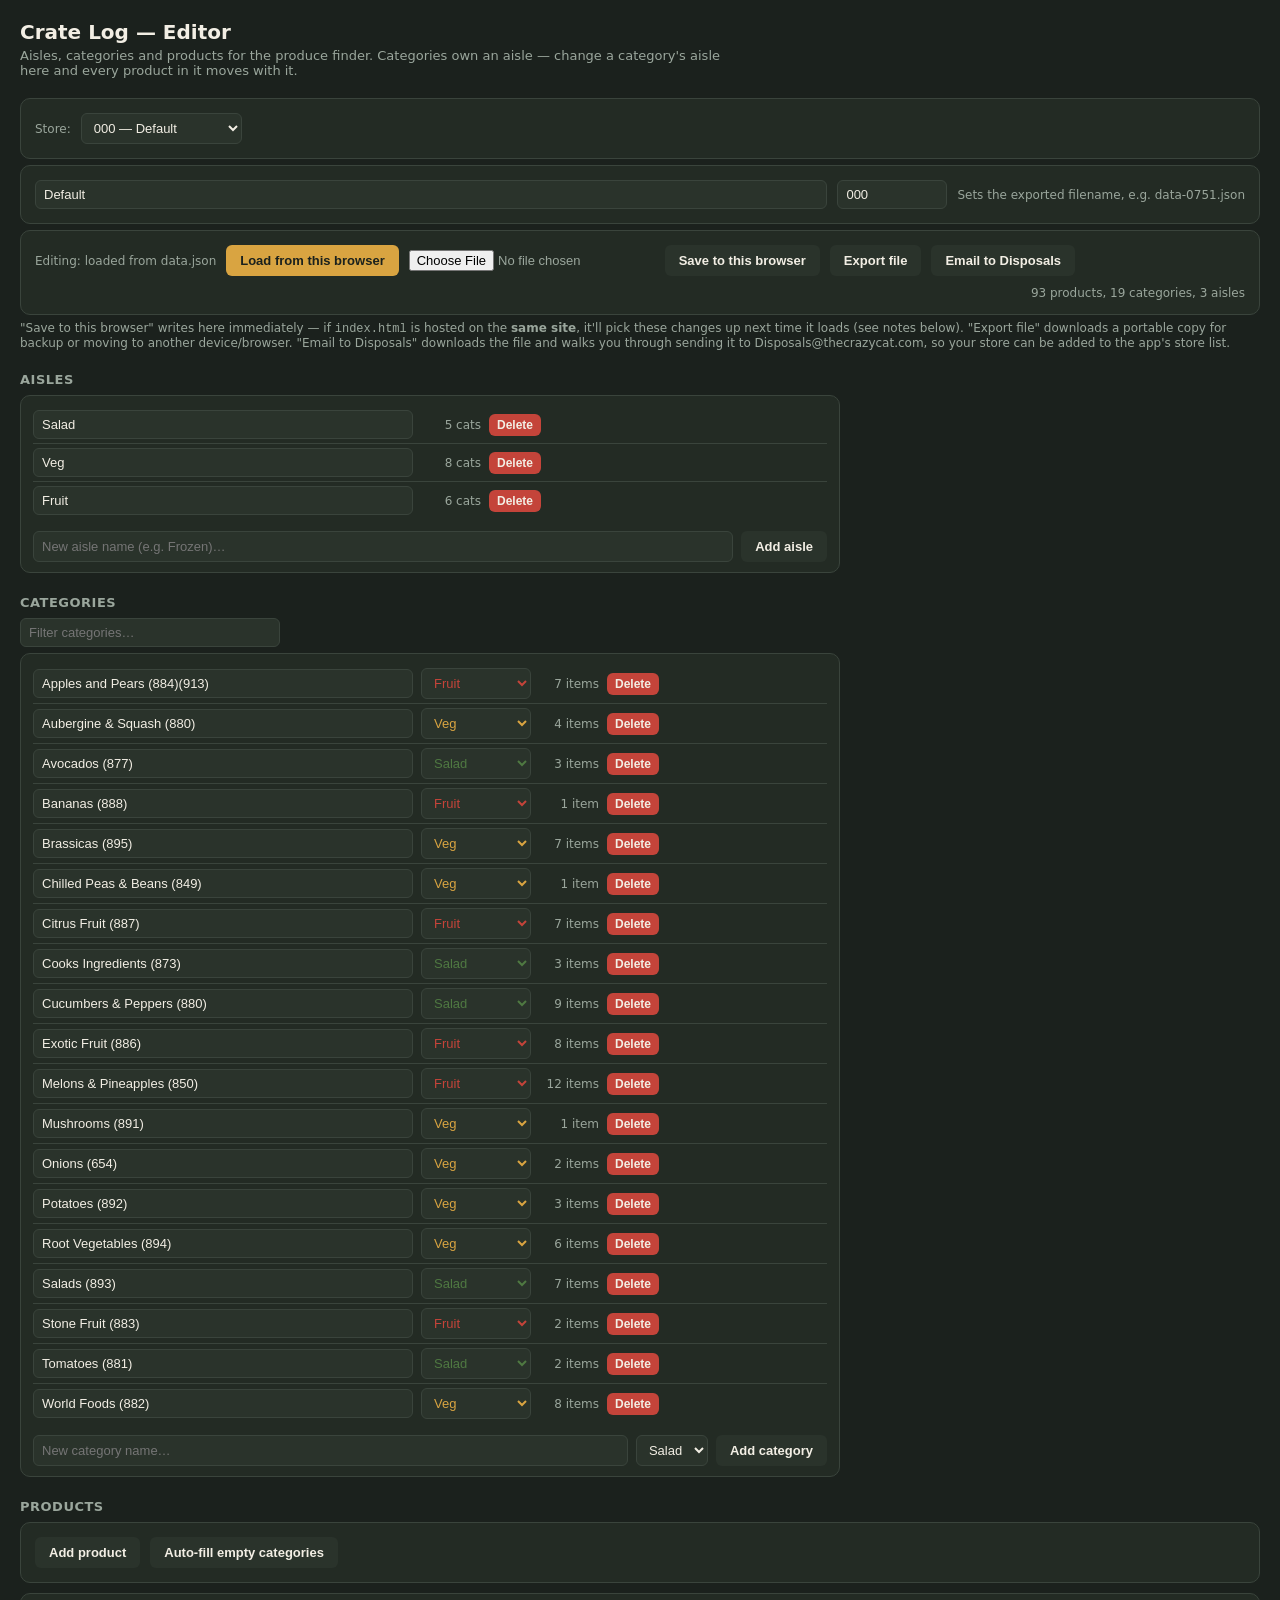
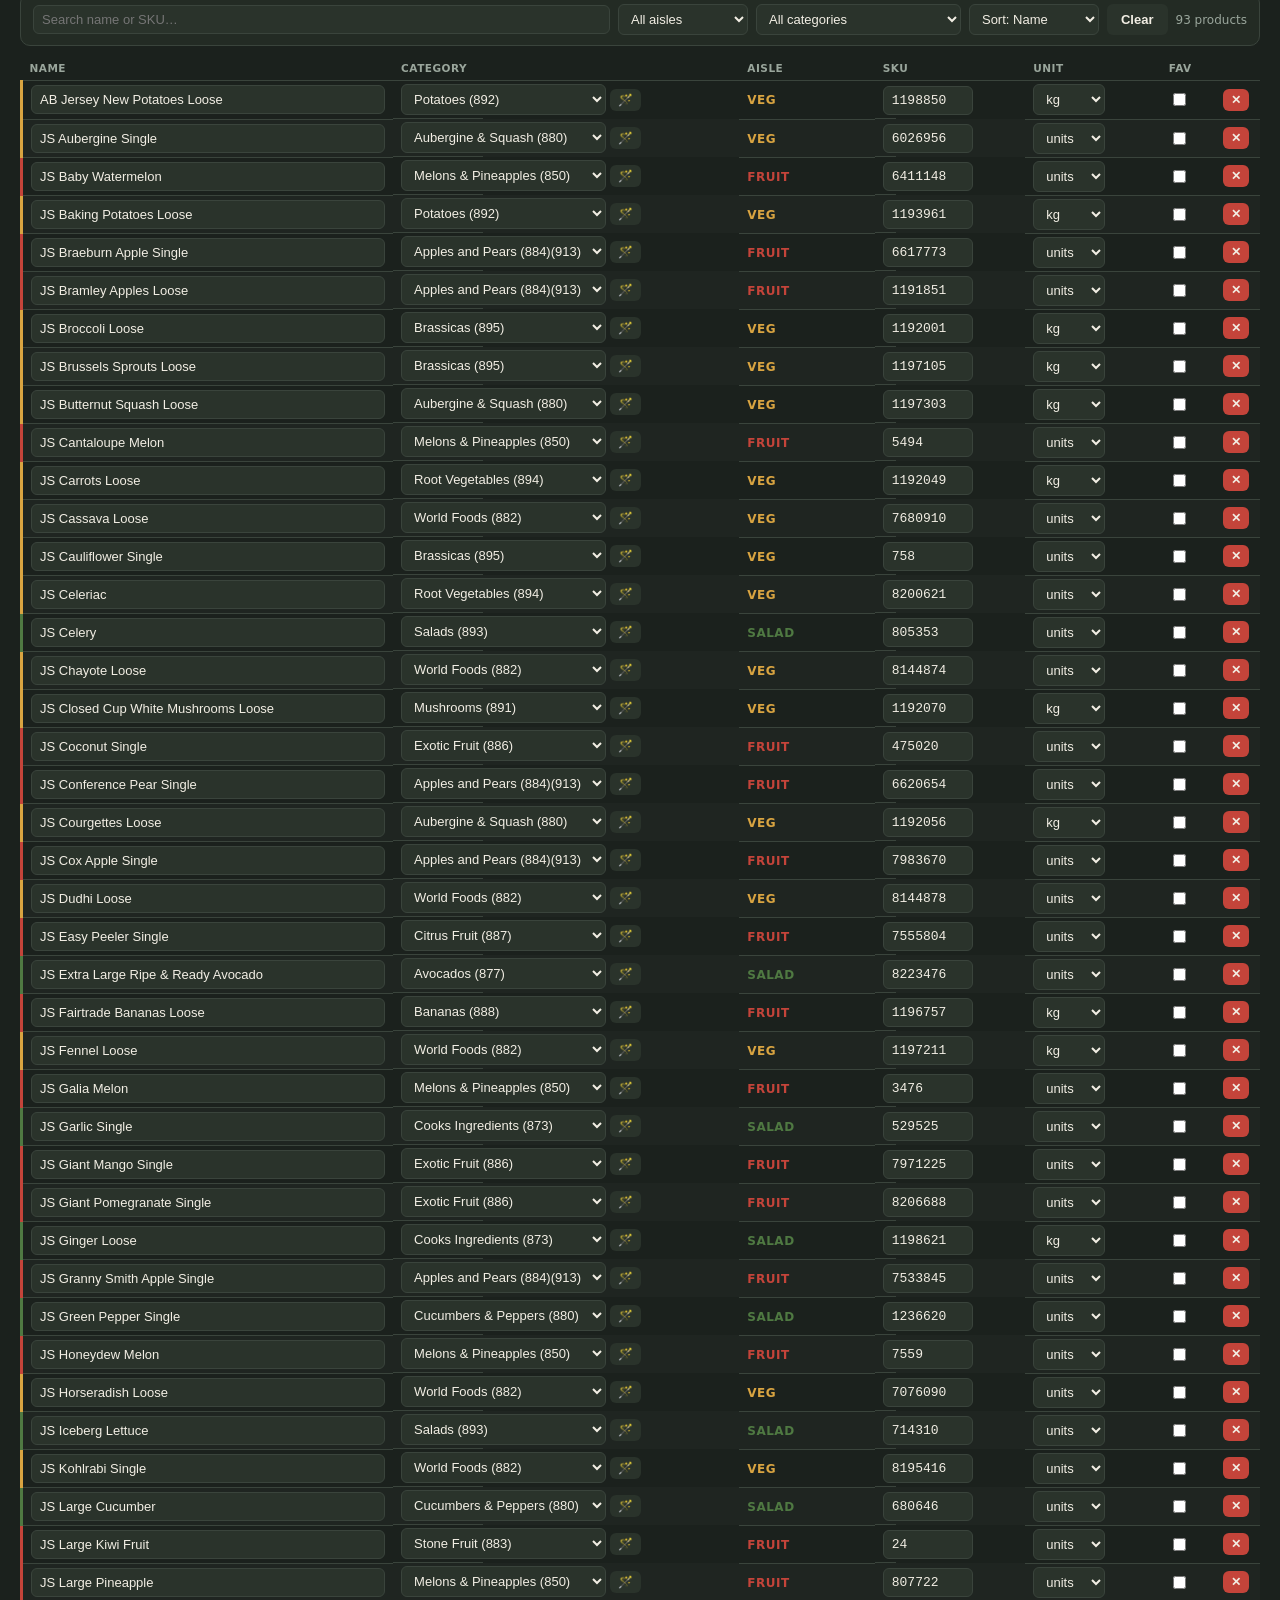
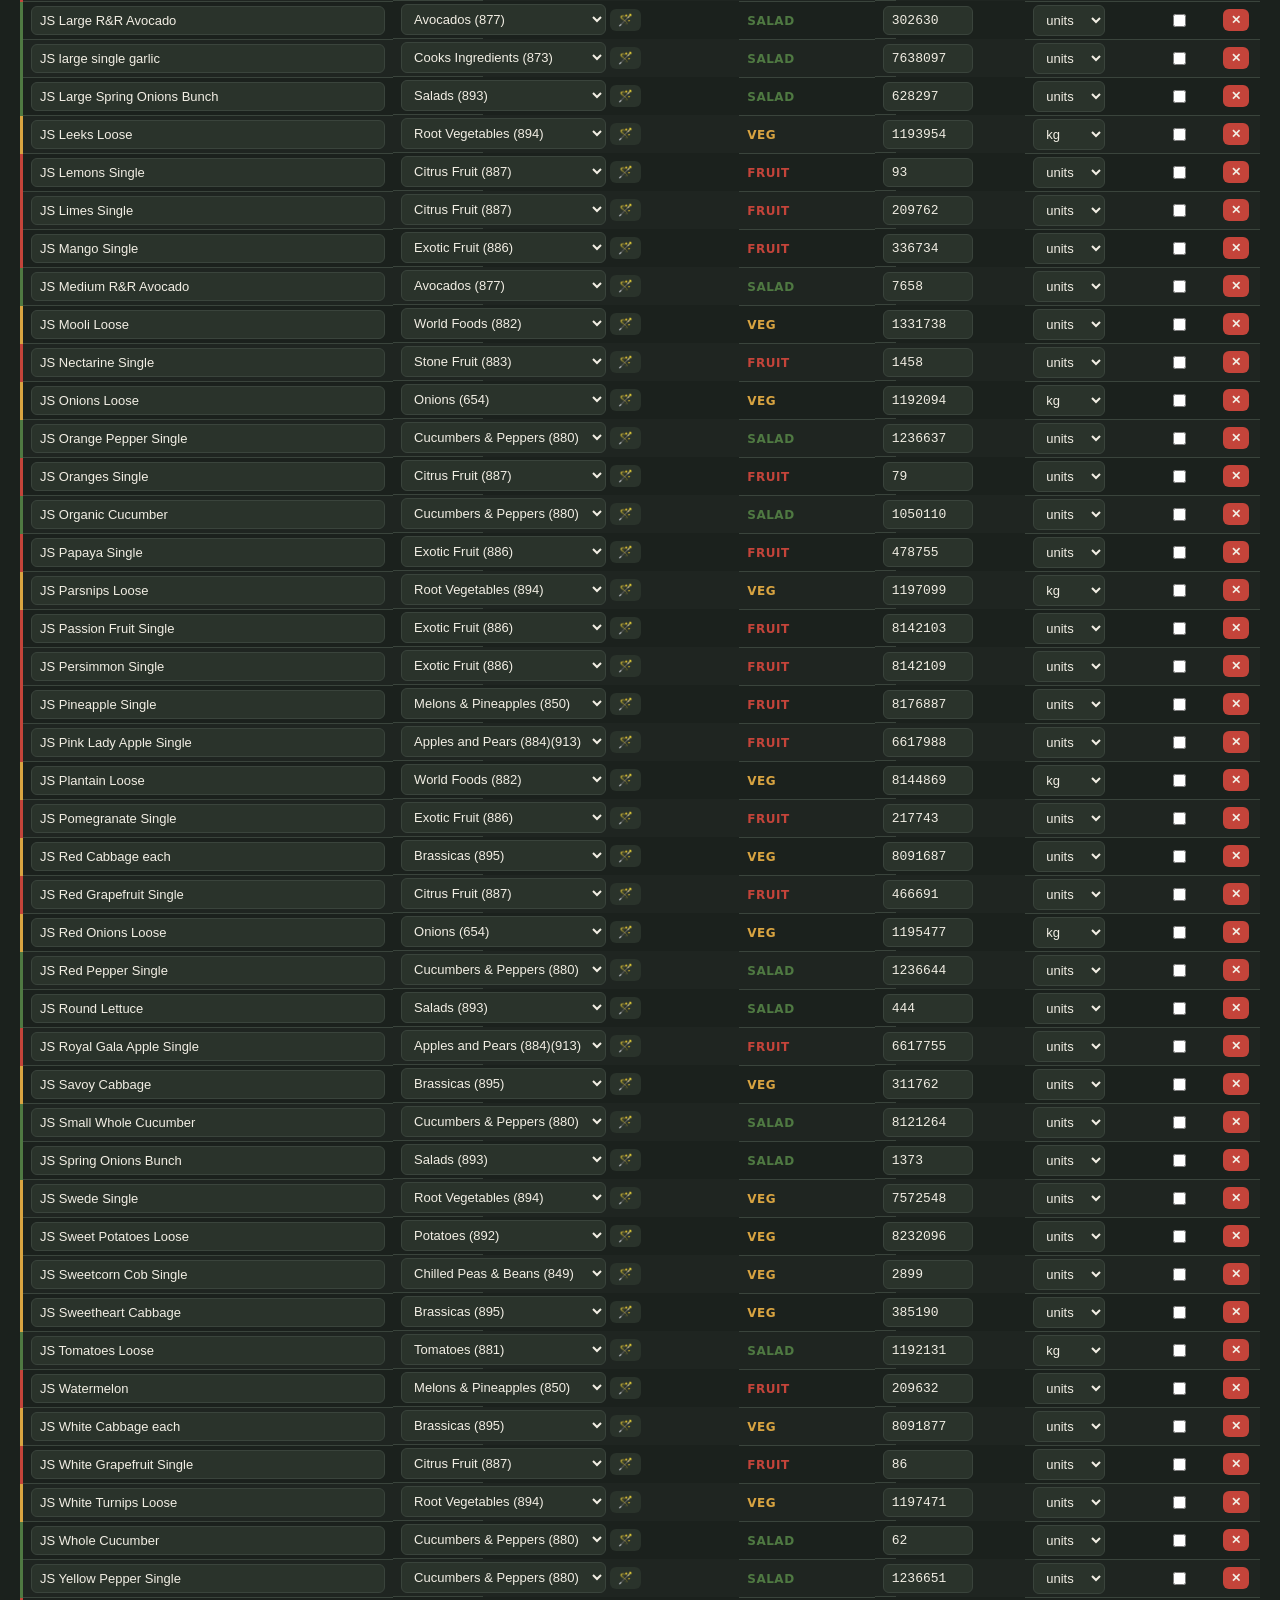
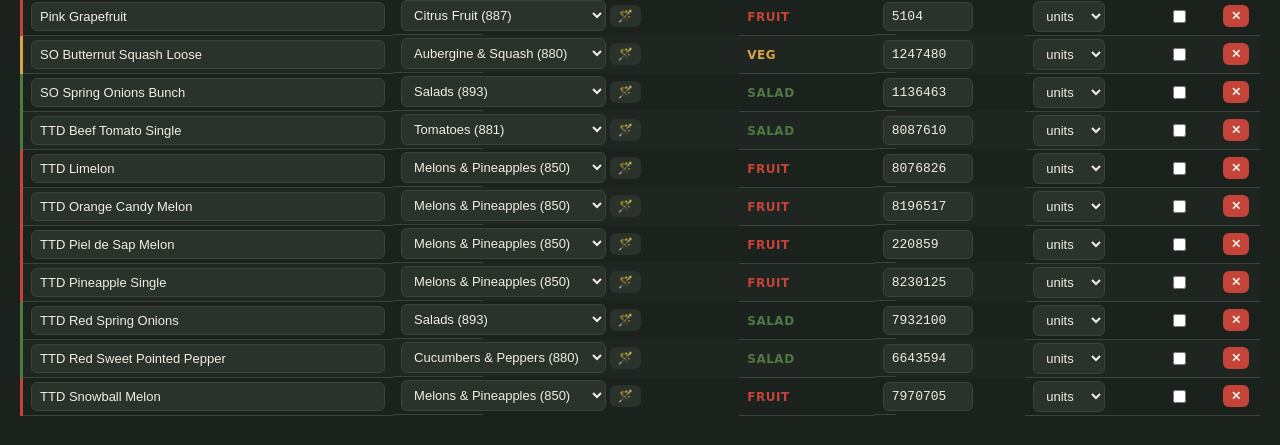
==== commit 66efabcf: "Static QR scan-list export, product unit defaults, store-select fixes - Interactive scan-list HTML e" ====
--- a/aisle-editor.html
+++ b/aisle-editor.html
@@ -44,12 +44,13 @@
   select option { background: var(--panel-raised); color: var(--text); }
 
   table { width: 100%; border-collapse: collapse; font-size: 13px; table-layout: fixed; }
-  thead th:nth-child(1), tbody td:nth-child(1) { width: 34%; }
-  thead th:nth-child(2), tbody td:nth-child(2) { width: 30%; }
-  thead th:nth-child(3), tbody td:nth-child(3) { width: 12%; }
+  thead th:nth-child(1), tbody td:nth-child(1) { width: 30%; }
+  thead th:nth-child(2), tbody td:nth-child(2) { width: 26%; }
+  thead th:nth-child(3), tbody td:nth-child(3) { width: 10%; }
   thead th:nth-child(4), tbody td:nth-child(4) { width: 14%; }
-  thead th:nth-child(5), tbody td:nth-child(5) { width: 6%; }
-  thead th:nth-child(6), tbody td:nth-child(6) { width: 4%; }
+  thead th:nth-child(5), tbody td:nth-child(5) { width: 10%; }
+  thead th:nth-child(6), tbody td:nth-child(6) { width: 6%; }
+  thead th:nth-child(7), tbody td:nth-child(7) { width: 4%; }
   thead th {
     text-align: left; padding: 6px 8px; border-bottom: 1px solid var(--line);
     color: var(--text-muted); font-weight: 600; position: sticky; top: 0;
@@ -235,6 +236,7 @@
           <th style="width:230px">Category</th>
           <th style="width:90px">Aisle</th>
           <th style="width:100px">SKU</th>
+          <th style="width:90px">Unit</th>
           <th style="width:36px">Fav</th>
           <th style="width:30px"></th>
         </tr>
@@ -256,6 +258,9 @@
       <select id="apFallbackAisle"></select>
     </label>
     <label>SKU (required)<input type="text" id="apSku" placeholder="e.g. 1198850" required></label>
+    <label>Unit
+      <select id="apUnit"></select>
+    </label>
     <p class="dupe-warning" id="apDupeWarning" hidden></p>
     <div class="modal-actions">
       <button id="apCancel" class="secondary">Cancel</button>
@@ -279,6 +284,12 @@
   return (ACTIVE_STORE === '000' || ACTIVE_STORE === 'new') ? 'data.json' : `stores/data-${ACTIVE_STORE}.json`;
 }
 let DATA = null;
+
+const UNIT_OPTIONS = [
+  { value: 'units', label: 'units' },
+  { value: 'cases', label: 'cases' },
+  { value: 'kg', label: 'kg' },
+];
 
 // Sanitizes an <input> live as the user types, preserving cursor position
 // when the cleaned value differs from what's on screen.
@@ -365,6 +376,7 @@
   apFallbackWrap: document.getElementById('apFallbackWrap'),
   apFallbackAisle: document.getElementById('apFallbackAisle'),
   apSku: document.getElementById('apSku'),
+  apUnit: document.getElementById('apUnit'),
   apDupeWarning: document.getElementById('apDupeWarning'),
   apSave: document.getElementById('apSave'),
   apCancel: document.getElementById('apCancel'),
@@ -383,24 +395,38 @@
 // dropdown reads) plus a fixed "+ Add new store" option. A missing/
 // unreachable manifest just leaves the dropdown at its static Default +
 // Add new store fallback already in the HTML.
+//
+// The select stays disabled for the duration of the fetch: it starts
+// populated with only the static fallback options, and swapping its
+// innerHTML out from under a click the user made while those were still
+// showing would select whatever ended up in that same list position —
+// not what they actually clicked on.
 async function initStoreSelect() {
+  els.editorStoreSelect.disabled = true;
   let manifest;
   try {
     const res = await fetch('stores/stores.json?t=' + Date.now(), { cache: 'no-store' });
     if (!res.ok) return;
     manifest = await res.json();
     if (!Array.isArray(manifest)) return;
+    const storeOptions = manifest.map(s => `<option value="${s.number}">${s.number} — ${s.name}</option>`).join('');
+    els.editorStoreSelect.innerHTML = storeOptions + '<option value="new">+ Add new store</option>';
+    els.editorStoreSelect.value = ACTIVE_STORE;
   } catch (e) {
-    return;
-  }
-  const storeOptions = manifest.map(s => `<option value="${s.number}">${s.number} — ${s.name}</option>`).join('');
-  els.editorStoreSelect.innerHTML = storeOptions + '<option value="new">+ Add new store</option>';
-  els.editorStoreSelect.value = ACTIVE_STORE;
+    // leave the static fallback options in place
+  } finally {
+    els.editorStoreSelect.disabled = false;
+  }
 }
 initStoreSelect();
 
 els.editorStoreSelect.addEventListener('change', () => {
   const num = els.editorStoreSelect.value;
+  // Persist the pick even for '000': ACTIVE_STORE falls back to this key
+  // when the URL has no ?store= param, so leaving it stale here would
+  // send a "Default" selection right back to whatever store was last
+  // active (e.g. from a prior index.html session) instead of Default.
+  localStorage.setItem('cratelog_active_store', num);
   const url = new URL(location.href);
   if (num === '000') url.searchParams.delete('store'); else url.searchParams.set('store', num);
   location.href = url.toString();
@@ -862,6 +888,21 @@
   skuTd.appendChild(skuWarn);
   tr.appendChild(skuTd);
 
+  const unitTd = document.createElement('td');
+  const unitSelect = document.createElement('select');
+  UNIT_OPTIONS.forEach(u => {
+    const opt = document.createElement('option');
+    opt.value = u.value; opt.textContent = u.label;
+    if ((p.unit || 'units') === u.value) opt.selected = true;
+    unitSelect.appendChild(opt);
+  });
+  unitSelect.addEventListener('change', () => {
+    p.unit = unitSelect.value;
+    tr.classList.add('row-changed');
+  });
+  unitTd.appendChild(unitSelect);
+  tr.appendChild(unitTd);
+
   const favTd = document.createElement('td');
   const favInput = document.createElement('input');
   favInput.type = 'checkbox';
@@ -933,6 +974,7 @@
     [...DATA.categories].sort((a, b) => a.name.localeCompare(b.name))
       .map(c => `<option value="${c.name}">${c.name}</option>`).join('');
   els.apFallbackAisle.innerHTML = DATA.aisles.map(a => `<option value="${a}">${a}</option>`).join('');
+  els.apUnit.innerHTML = UNIT_OPTIONS.map(u => `<option value="${u.value}">${u.label}</option>`).join('');
   updateApFallbackVisibility();
   els.addProductModal.hidden = false;
   els.apName.focus();
@@ -989,7 +1031,7 @@
   }
 
   const category = els.apCategory.value;
-  const product = { id: sku, name, category, sku };
+  const product = { id: sku, name, category, sku, unit: els.apUnit.value };
   if (!category) product.fallbackAisle = els.apFallbackAisle.value;
   DATA.products.push(product);
 
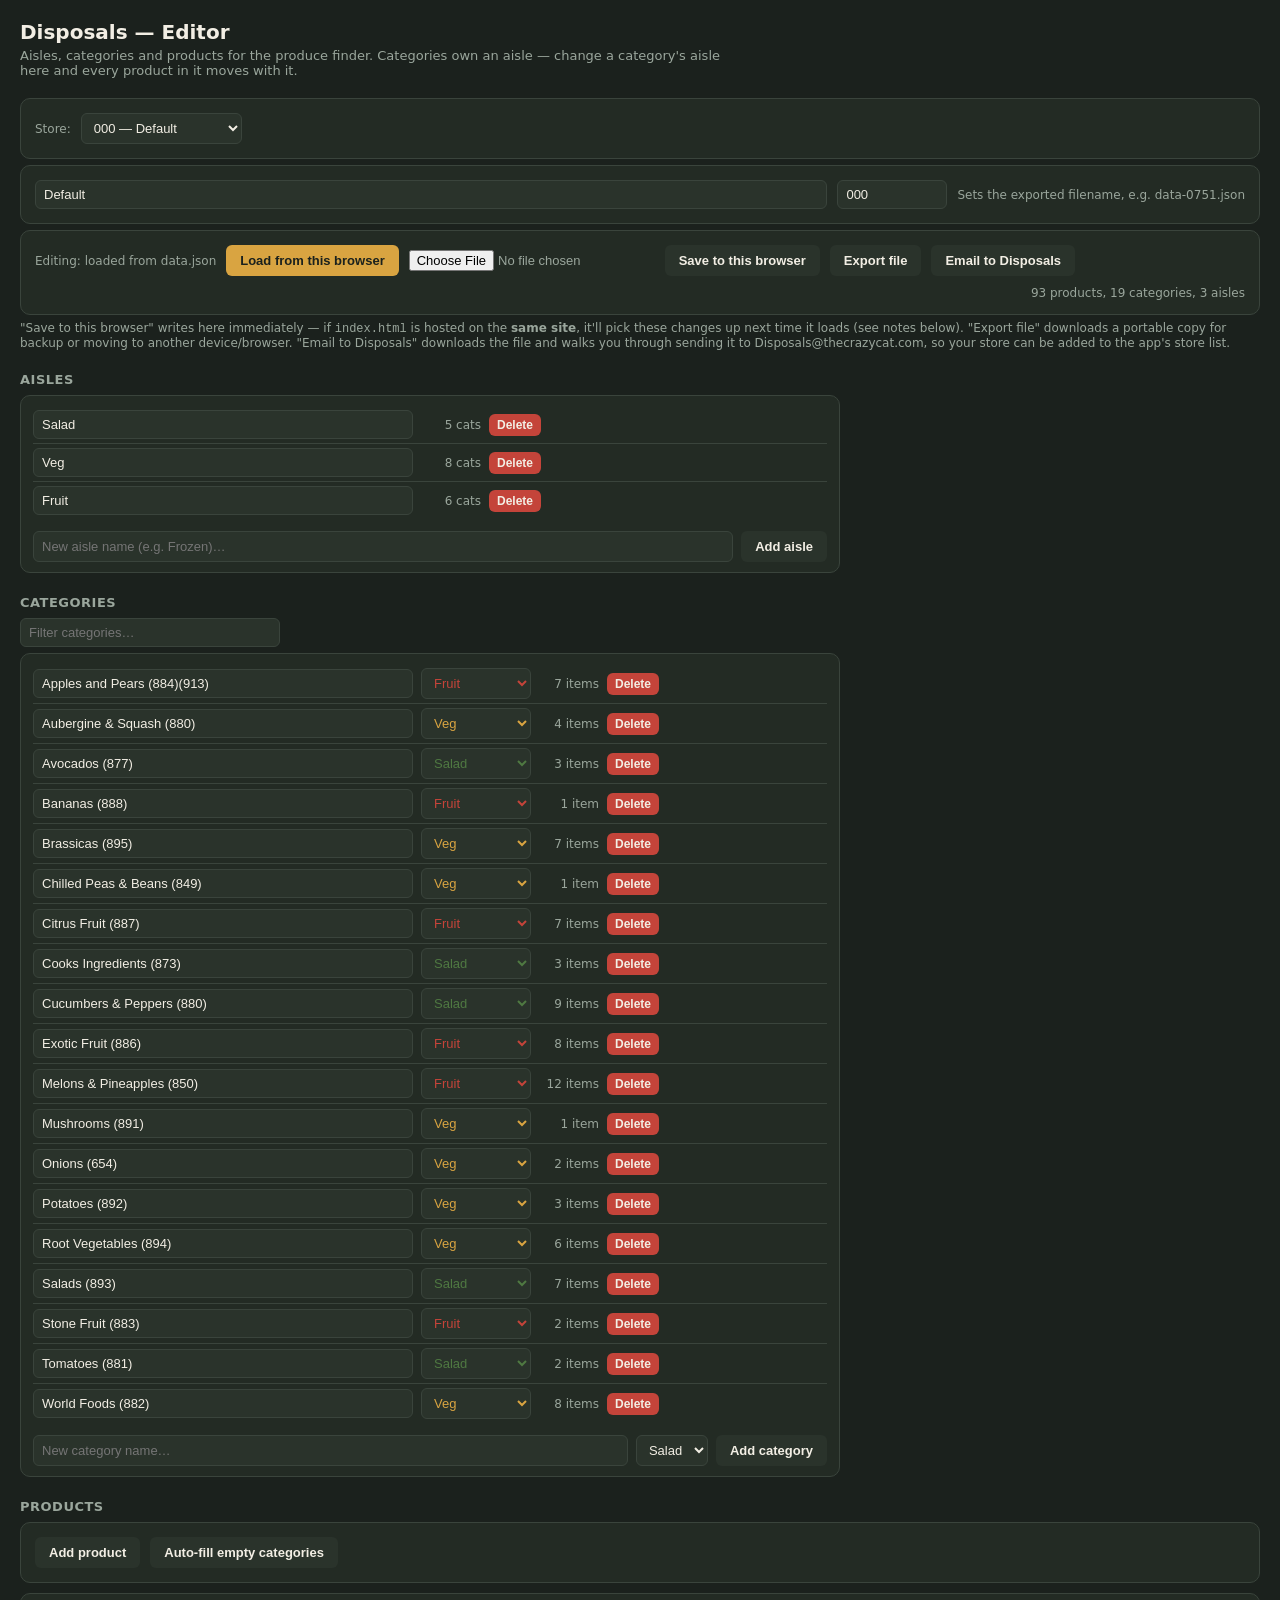
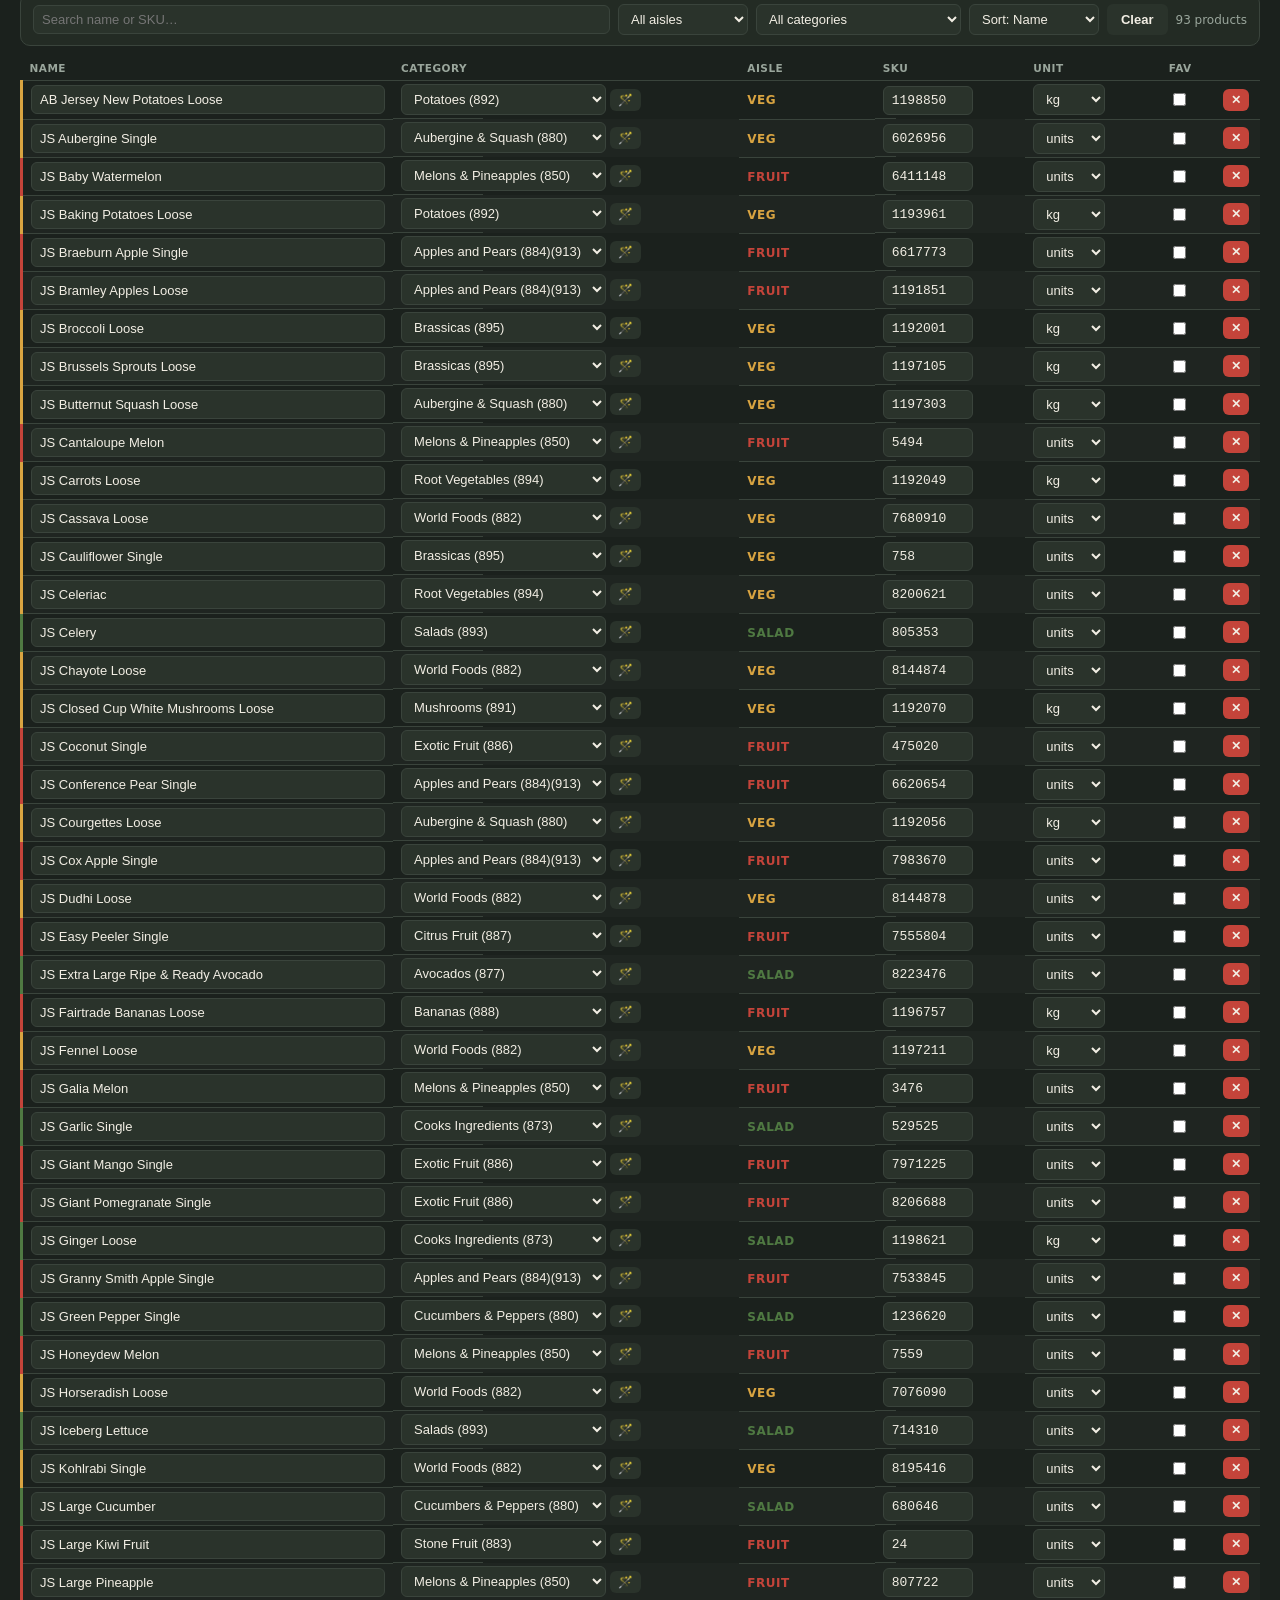
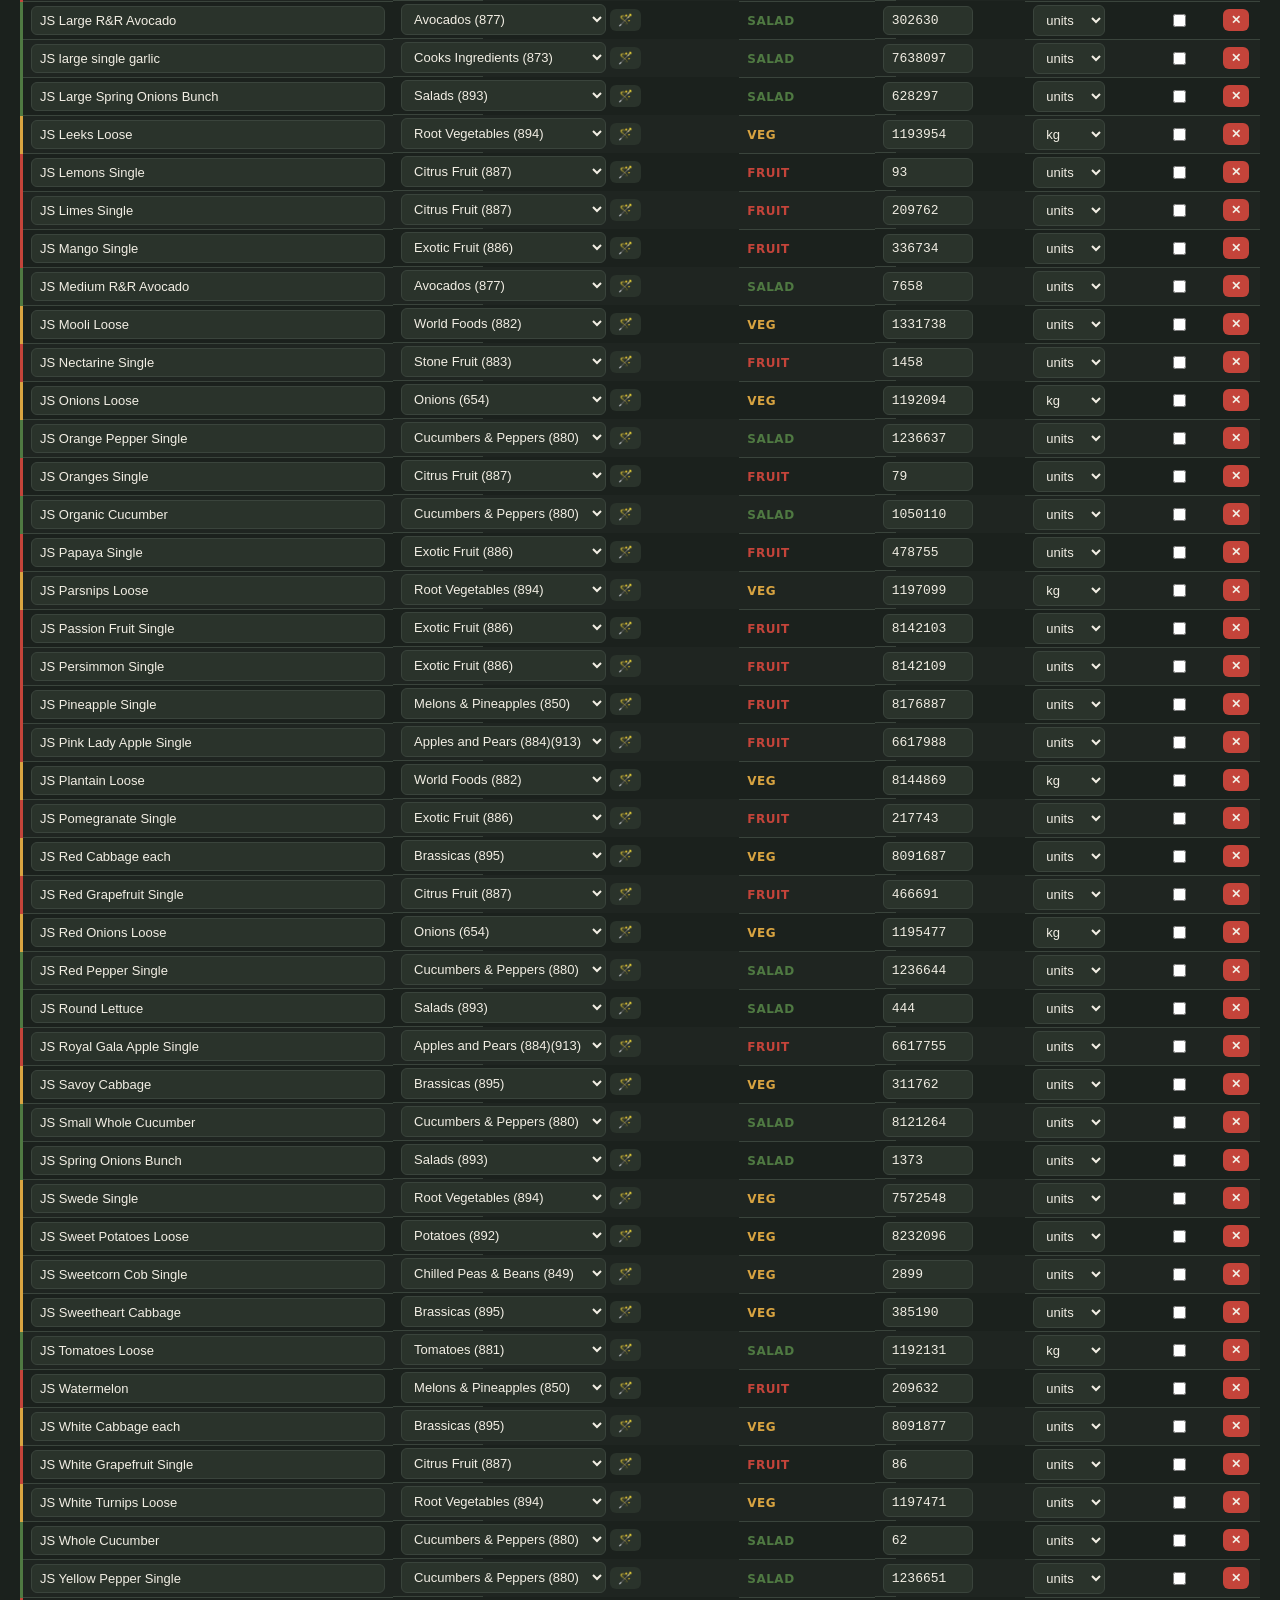
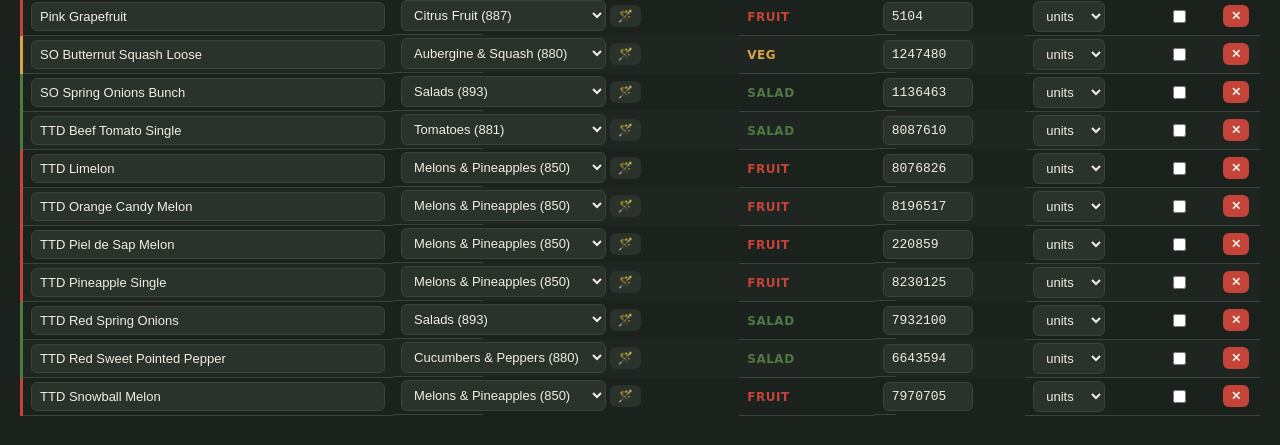
==== commit c309cb8d: "Rename app to Disposals, replace icon with a bitten apple App-facing "Crate Log" name replaced with " ====
--- a/aisle-editor.html
+++ b/aisle-editor.html
@@ -3,7 +3,7 @@
 <head>
 <meta charset="UTF-8">
 <meta name="viewport" content="width=device-width, initial-scale=1">
-<title>Crate Log — Editor</title>
+<title>Disposals — Editor</title>
 <style>
   :root {
     --bg: #1B211D; --panel: #232B24; --panel-raised: #2A332B;
@@ -128,7 +128,7 @@
 </head>
 <body>
 
-<h1>Crate Log — Editor</h1>
+<h1>Disposals — Editor</h1>
 <p class="sub">Aisles, categories and products for the produce finder. Categories own an aisle — change a category's aisle here and every product in it moves with it.</p>
 
 <div class="toolbar" style="margin-bottom:6px;">
